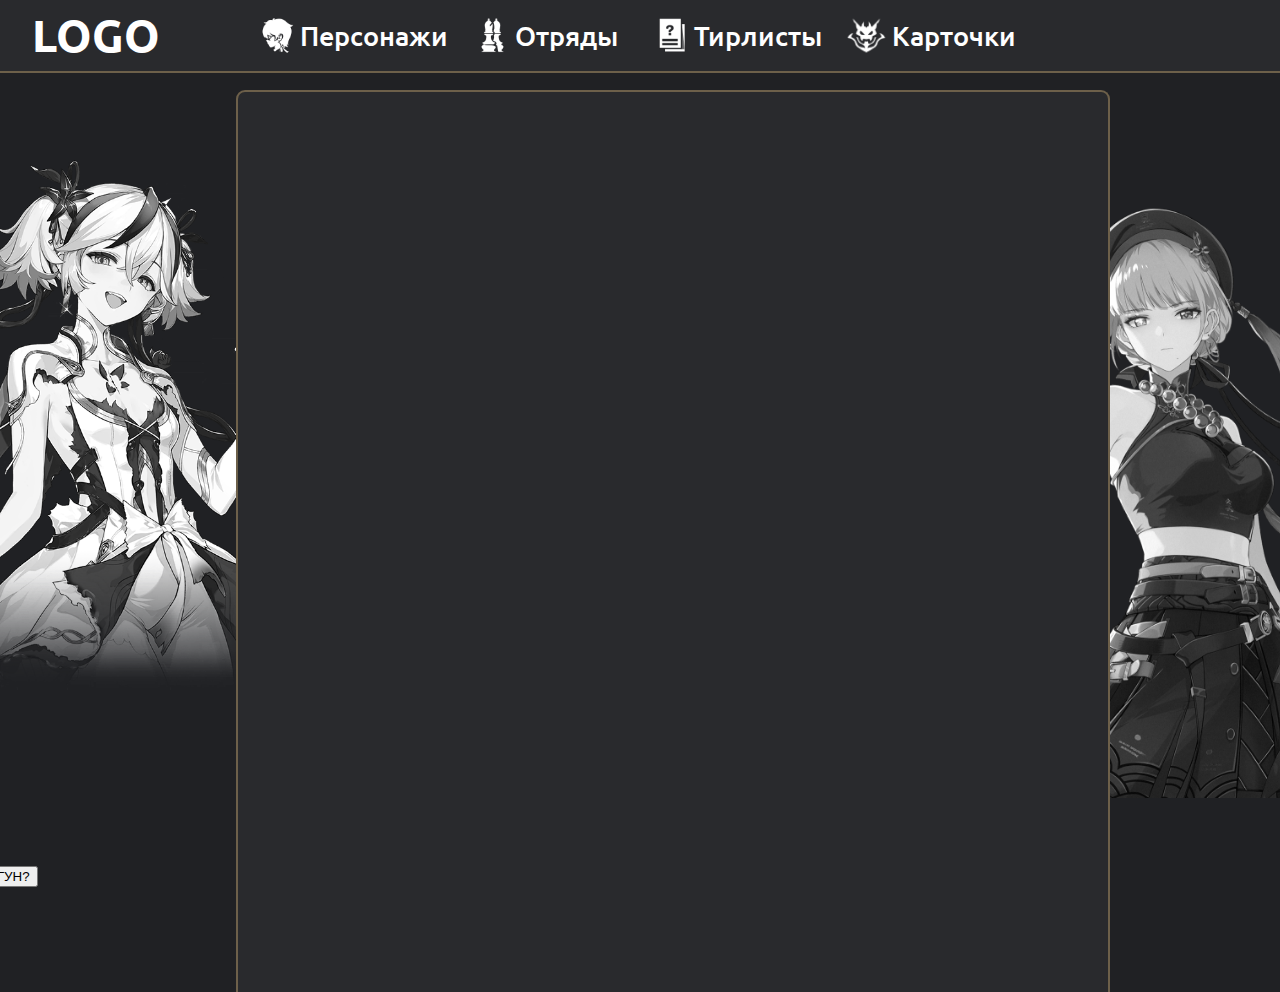
==== index.html @ fa591fb8 "Add files via upload" ====
<!DOCTYPE html>
<html lang="ru">
<head>
	<meta charset="UTF-8">
	<meta name="viewport" content="width=device-width, initial-scale=1.0">
	<link rel="stylesheet" href="css/styles.css">
	<title>GOIDA</title>
</head>
<body>
	<header>
		<div class="header">
			<div class="logo"><h1><a href="index.html">LOGO</a></h1></div>
			<div class="navbar">
			<a href="characters.html"><img style="width: 23%;" src="media/characters.png" alt="">Персонажи</a>
			<a href=""><img style="width: 23%;" src="media/team.png" alt="">Отряды</a>
			<a href=""><img style="width: 23%;" src="media/tier2.png" alt="">Тирлисты</a>
			<a href=""><img style="width: 27%;" src="media/card.png" alt="">Карточки</a>
			</div>
			<div class="links">
			<a target="_blank" href="https://t.me/todaykilya"><img src="https://cdn-icons-png.flaticon.com/128/2111/2111646.png" alt=""></a>
			<a target="_blank" href="https://www.youtube.com/@KazuALL"><img src="https://cdn-icons-png.flaticon.com/128/1384/1384060.png" alt=""></a>
			<a target="_blank" href="https://www.twitch.tv/kazu477"><img src="https://cdn-icons-png.flaticon.com/128/2111/2111668.png" alt=""></a>
			<a target="_blank" href="https://live.vkplay.ru/kazu.all"><img src="https://vkplay.ru/hotbox/showcase/gamelocale/gc_waitplay/7077e66a-56d3-4643-b8ed-37d3e1381aca.png" alt=""></a>
		</div>
		</div>
		
		
		
	</header>
	<main>
		<div class="bg">
			<img style="top: 23%;left: 60%;width: 50%;" src="media/sanhua.png" alt="">
			<img style="right: 74%;width: 35%;" src="media/cam.png" alt="">
			<button id="musicButton">ЧУГУН?</button>
			<audio id="audio" src="media/chuf.mp3" preload="auto"></audio>
		</div>
		<div class="main">
			
			<script>const button = document.getElementById('musicButton');
const audio = document.getElementById('audio');
let isPlaying = false;

button.addEventListener('click', () => {
    if (isPlaying) {
        audio.pause();
        button.textContent = "ЧУГУН?";
    } else {
        audio.play();
        button.textContent = "ДА";
    }
    isPlaying = !isPlaying;
});</script>
		</div>
	</main>
	<section></section>
</body>
</html>
---- css/styles.css ----
@import url('https://fonts.googleapis.com/css2?family=Playwrite+DE+Grund:wght@100..400&family=Ubuntu:ital,wght@0,300;0,400;0,500;0,700;1,300;1,400;1,500;1,700&display=swap');

body::-webkit-scrollbar {
    width: 0.8vw; 
    height: 100vh;
    background-color: #292a2d;
    border-left: 0.3vh solid #6d604a;

}

body::-webkit-scrollbar-thumb {
	width: ;
	height: 1vh;
    background-color: #202124; 
    border-radius: 1vh; 
    border: 0.3vh solid #6D604A;
}

.left-menu::-webkit-scrollbar {
    width: 0.4vw; 
    height: 100vh;
}

.left-menu::-webkit-scrollbar-thumb {
    background-color: #292a2d; 
    border-radius: 1vh; 
    border: 0.3vh solid #6D604A;
}

body {
	padding: 0;
	margin: 0;
	background-color: #202124;
	display: flex;
	flex-direction: column;
	align-items: center;
	overflow-x: hidden;
	font-family: 'ubuntu';
	}

header {
	width: 100vw;
	height: 8vh;
	color: white;
	display: flex;
	flex-direction: row;
	align-items: center;
	text-align: center;
	justify-content: space-between;
}

.header {
	background-color: #292a2d;
	width: 100%;
	height: 100%;
	display: flex;
	flex-direction: row;
	justify-content: space-between;
	border-bottom: 0.3vh solid #6d604a;
	align-items: center;
}

.logo {
	width: 15%;
}

.logo a {
	text-decoration: none;
	color:white;
}


.navbar {
	display: flex;
	justify-content: space-evenly;
	align-items: center;
	width: 60%;
	height: 100%;
}

.navbar > a{
	text-decoration: none;
	color: white;
	font-size: 3vh;
	font-weight: 500;
  	width: 25%;
  	height: 100%;
  	display: flex;
  	align-items: center;
  	justify-content: center;

}

.navbar > a:hover {
	margin-top: 0.2vh;
	border-bottom: 0.3vh solid #FBEC90;
	background-color: #6d604aba;
	height: 100%;
	width: 25%;
	transition: background-color 0.2s ease-in-out;
}




.links {
	width: 15%;
	height: 100%;
	display: flex;
	justify-content: space-evenly;
	align-items: center;

}

.links > a > img {
	height: 5vh;
}


h1 {
	margin: 0;
	font-size: 5vh;
}

main {
	width: 100vw;
	height: 100vh;
	display: flex;
	justify-content: center;


}

main2 {
	width: 100vw;
	height: 100vh;
	display: flex;
	justify-content: space-between;


}

.left-menu {
	width: 15%;
	height: 100%;
	background-color: #292a2d;
	margin-top: 2vh;
	border-top: 0.3vh solid #6d604a;
	border-left: 0.3vh solid #6d604a;
	border-radius: 1vh 0 0 0vh;
	display: flex;
	flex-direction: column;
	text-align: center;
	overflow-y: scroll;


}




.character {
	color: white;
	font-size: 2.5vh;
	border-bottom: 0.3vh solid #6d604a;
}

.character > h2 {
	margin: 1.5vh 0 1.5vh 0;
}

.sidebar-character {
	display: flex;
	flex-direction: column;
	align-items: center;
	margin-right: 1vh;
}

.sidebar-character > a {
	text-decoration: none;
	margin-top: 1vh;
	color: white;
	font-weight: 500;
	border: 0.3vh solid #6d604a;
	border-radius: 1vh;
	width: 87%;
	padding: 2vh 0 2vh 0;
	transition: border 0.2s ease-in-out;
	transition: transform 0.3s ease-in-out;
	font-size: 3vh;
}

.sidebar-character > a:hover {
	border: 0.3vh solid #FBEC90;
	transition: border 0.2s ease-in-out;
	transition: transform 0.3s ease-in-out;
	transform: scale(1.04)
}

.right-menu {
	width: 7%;
	height: 100%;
	background-color: #292a2d;
	margin-top: 2vh;
	border-top: 0.3vh solid #6d604a;
	border-right: 0.3vh solid #6d604a;
	border-radius: 0 1vh 0 0;
	flex-direction: column;
	text-align: center;

}

.guide {
	color: white;
	font-size: 2.5vh;
	border-bottom: 0.3vh solid #6d604a;

}

.guide > h2 {
	margin: 1.5vh 0 1.5vh 0;
}





.sidebar-guide {
	display: flex;
	flex-direction: column;
	align-items: center;

}

.sidebar-guide > p {
	margin: 1vh 0 0 0.2vh;
	color: white;
	width: 100%;
	height: 8vh;
	user-select: none;
    display: flex;
    align-items: center;
    justify-content: center;
}

.sidebar-guide > p > img {
	width: 4vw;	
}

.sidebar-guide > p:hover {
	border-right: 0.3vh solid #FBEC90;
	background-color: #6d604aba;
	transition: background-color 0.2s ease-in-out;
}


.bg > img{
	z-index: 0;
	position: absolute;
	filter: grayscale(100%);
}

.main {
	z-index: 1;
	margin-top: 2vh;
	width: 68%;
	height: 100%;
	background-color: #292a2d;
	border: 0.3vh solid #6D604A;
	border-bottom: none;
	border-radius: 1vh 1vh 0 0;
	display: flex;
	text-align: center;
	flex-direction: row;
	justify-content: center;
}

.wrapper {
	z-index: 1;
	margin-top: 2vh;
	width: 68%;
	height: 100%;
	background-color: #292a2d;
	border: 0.3vh solid #6D604A;
	border-bottom: none;
	border-radius: 1vh 1vh 0 0;
	display: flex;
	text-align: center;
	flex-direction: row;
	justify-content: center;
}

.wrap {
	margin-top: 5%;
	display: flex;
	flex-wrap: wrap;
	justify-content: space-evenly;
	width: 90%;
	height: 100%;
	gap: 3%;
	align-content: flex-start
}

.main > p {
	font-weight: 500;
	color: white;
	font-size: 10vh;
}

.main > p1 {
	color: white;
	font-size: 2vh;
	padding: 0 2vh 0 2vh;
}

img { 
	pointer-events: none; 
	user-select: none;
}

.resonator {
	width: 13%;
	height: 22%;
	border: 0.3vh solid #6D604A;
	border-radius: 1vh;
	display: flex;
	overflow: hidden;
	justify-content: center;



}

.resonator a > img {
	position: relative;
	width: 9vw;
	left: 5%;
}

button {
    cursor: pointer;
    position: relative;
    top: 88%;
    right: 300%;
}
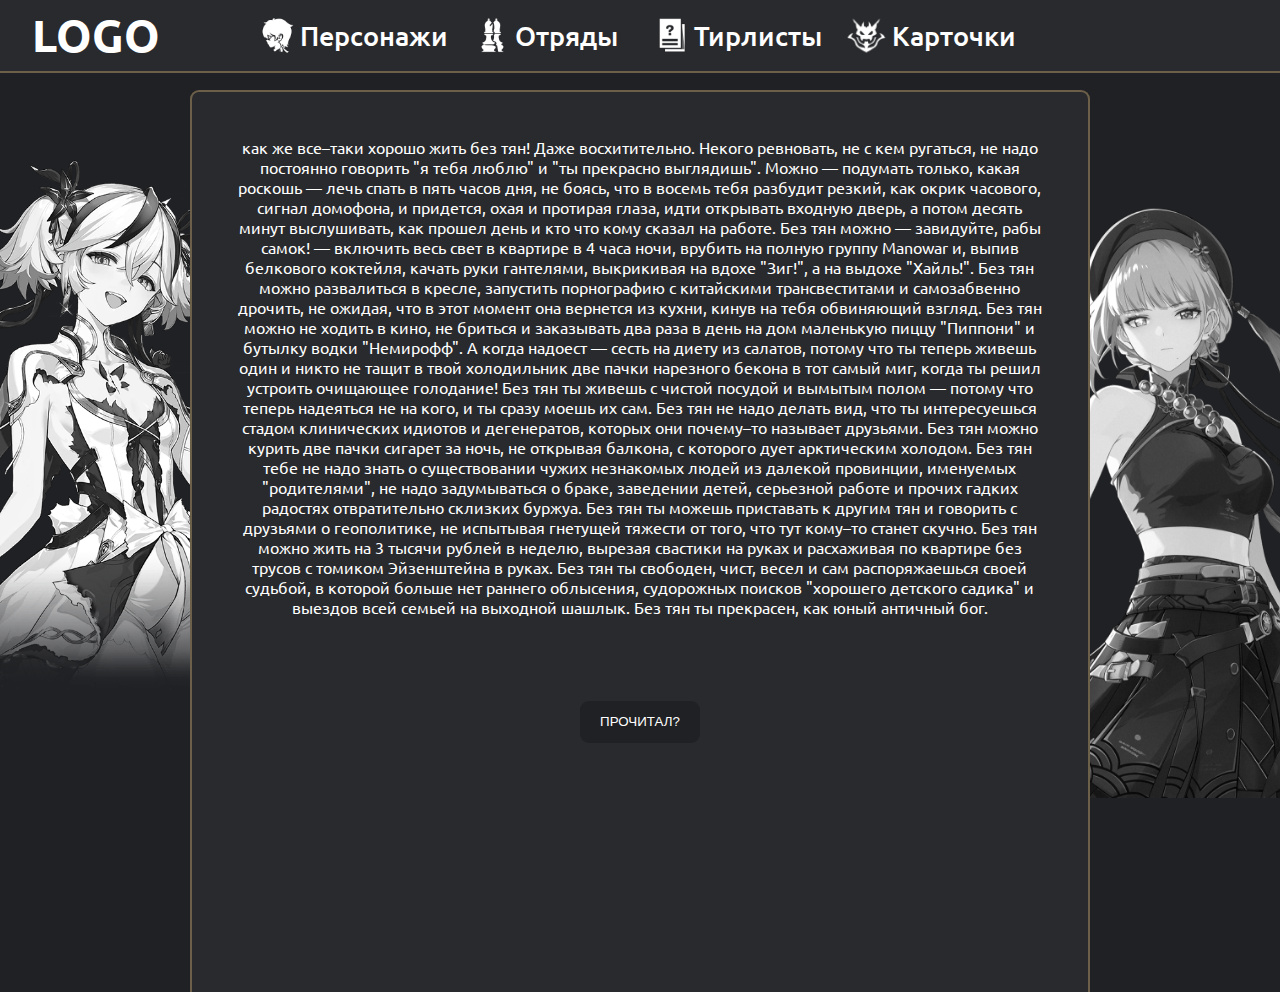
==== commit 07efa01b: "Add files via upload" ====
--- a/index.html
+++ b/index.html
@@ -11,10 +11,10 @@
 		<div class="header">
 			<div class="logo"><h1><a href="index.html">LOGO</a></h1></div>
 			<div class="navbar">
-			<a href="characters.html"><img style="width: 23%;" src="media/characters.png" alt="">Персонажи</a>
-			<a href=""><img style="width: 23%;" src="media/team.png" alt="">Отряды</a>
-			<a href=""><img style="width: 23%;" src="media/tier2.png" alt="">Тирлисты</a>
-			<a href=""><img style="width: 27%;" src="media/card.png" alt="">Карточки</a>
+			<a href="characters.html"><img style="width: 23%;" src="media/icon/characters.png" alt="">Персонажи</a>
+			<a href=""><img style="width: 23%;" src="media/icon/team.png" alt="">Отряды</a>
+			<a href=""><img style="width: 23%;" src="media/icon/tier2.png" alt="">Тирлисты</a>
+			<a href=""><img style="width: 27%;" src="media/icon/card.png" alt="">Карточки</a>
 			</div>
 			<div class="links">
 			<a target="_blank" href="https://t.me/todaykilya"><img src="https://cdn-icons-png.flaticon.com/128/2111/2111646.png" alt=""></a>
@@ -29,24 +29,37 @@
 	</header>
 	<main>
 		<div class="bg">
-			<img style="top: 23%;left: 60%;width: 50%;" src="media/sanhua.png" alt="">
-			<img style="right: 74%;width: 35%;" src="media/cam.png" alt="">
-			<button id="musicButton">ЧУГУН?</button>
-			<audio id="audio" src="media/chuf.mp3" preload="auto"></audio>
+			<img style="top: 23%;left: 60%;width: 50%;" src="media/bg/sanhua.png" alt="">
+			<img style="right: 74%;width: 35%;" src="media/bg/cam.png" alt="">
+			
 		</div>
-		<div class="main">
+		<div style="width: 70%;" class="main">
+			<p style="color: white; width: 90%; margin-top: 5%;">как же все–таки хорошо жить без тян! Даже восхитительно. Некого ревновать, не с кем ругаться, не надо постоянно говорить "я тебя люблю" и "ты прекрасно выглядишь". Можно — подумать только, какая роскошь — лечь спать в пять часов дня, не боясь, что в восемь тебя разбудит резкий, как окрик часового, сигнал домофона, и придется, охая и протирая глаза, идти открывать входную дверь, а потом десять минут выслушивать, как прошел день и кто что кому сказал на работе. Без тян можно — завидуйте, рабы самок! — включить весь свет в квартире в 4 часа ночи, врубить на полную группу Manowar и, выпив белкового коктейля, качать руки гантелями, выкрикивая на вдохе "Зиг!", а на выдохе "Хайль!". Без тян можно развалиться в кресле, запустить порнографию с китайскими трансвеститами и самозабвенно дрочить, не ожидая, что в этот момент она вернется из кухни, кинув на тебя обвиняющий взгляд. Без тян можно не ходить в кино, не бриться и заказывать два раза в день на дом маленькую пиццу "Пиппони" и бутылку водки "Немирофф". А когда надоест — сесть на диету из салатов, потому что ты теперь живешь один и никто не тащит в твой холодильник две пачки нарезного бекона в тот самый миг, когда ты решил устроить очищающее голодание!
+Без тян ты живешь с чистой посудой и вымытым полом — потому что теперь надеяться не на кого, и ты сразу моешь их сам. Без тян не надо делать вид, что ты интересуешься стадом клинических идиотов и дегенератов, которых они почему–то называет друзьями. Без тян можно курить две пачки сигарет за ночь, не открывая балкона, с которого дует арктическим холодом. Без тян тебе не надо знать о существовании чужих незнакомых людей из далекой провинции, именуемых "родителями", не надо задумываться о браке, заведении детей, серьезной работе и прочих гадких радостях отвратительно склизких буржуа. Без тян ты можешь приставать к другим тян и говорить с друзьями о геополитике, не испытывая гнетущей тяжести от того, что тут кому–то станет скучно. Без тян можно жить на 3 тысячи рублей в неделю, вырезая свастики на руках и расхаживая по квартире без трусов с томиком Эйзенштейна в руках. Без тян ты свободен, чист, весел и сам распоряжаешься своей судьбой, в которой больше нет раннего облысения, судорожных поисков "хорошего детского садика" и выездов всей семьей на выходной шашлык. Без тян ты прекрасен, как юный античный бог.<button id="musicButton" style="    cursor: pointer;
+    position: relative;
+    border: none;
+ 	width: 15%;
+ 	height: 5%;
+ 	top: 10%;
+ 	background-color: #202124;
+ 	border-radius: 1vh;
+ 	color: white;
+ 	font-family: "ubuntu";">ПРОЧИТАЛ?</button></p>
 			
+			<audio id="audio" src="media/chuf.mp3" preload="auto" volume="0.2"></audio>
 			<script>const button = document.getElementById('musicButton');
 const audio = document.getElementById('audio');
 let isPlaying = false;
 
+audio.volume = 0.5;
+
 button.addEventListener('click', () => {
     if (isPlaying) {
         audio.pause();
-        button.textContent = "ЧУГУН?";
+        button.textContent = "ПРОЧИТАЛ?";
     } else {
         audio.play();
-        button.textContent = "ДА";
+        button.textContent = "НЕТ";
     }
     isPlaying = !isPlaying;
 });</script>
--- a/css/styles.css
+++ b/css/styles.css
@@ -36,6 +36,7 @@
 	align-items: center;
 	overflow-x: hidden;
 	font-family: 'ubuntu';
+
 	}
 
 header {
@@ -133,7 +134,7 @@
 
 main2 {
 	width: 100vw;
-	height: 100vh;
+	height: 89.8vh;
 	display: flex;
 	justify-content: space-between;
 
@@ -141,7 +142,7 @@
 }
 
 .left-menu {
-	width: 15%;
+	width: 7%;
 	height: 100%;
 	background-color: #292a2d;
 	margin-top: 2vh;
@@ -150,52 +151,45 @@
 	border-radius: 1vh 0 0 0vh;
 	display: flex;
 	flex-direction: column;
-	text-align: center;
+	align-items: center;
 	overflow-y: scroll;
-
-
-}
-
-
-
-
-.character {
-	color: white;
-	font-size: 2.5vh;
-	border-bottom: 0.3vh solid #6d604a;
-}
-
-.character > h2 {
-	margin: 1.5vh 0 1.5vh 0;
-}
-
-.sidebar-character {
-	display: flex;
-	flex-direction: column;
-	align-items: center;
-	margin-right: 1vh;
-}
-
-.sidebar-character > a {
-	text-decoration: none;
-	margin-top: 1vh;
-	color: white;
-	font-weight: 500;
-	border: 0.3vh solid #6d604a;
-	border-radius: 1vh;
-	width: 87%;
-	padding: 2vh 0 2vh 0;
-	transition: border 0.2s ease-in-out;
-	transition: transform 0.3s ease-in-out;
-	font-size: 3vh;
-}
-
-.sidebar-character > a:hover {
-	border: 0.3vh solid #FBEC90;
-	transition: border 0.2s ease-in-out;
-	transition: transform 0.3s ease-in-out;
-	transform: scale(1.04)
-}
+	
+
+
+}
+
+
+.left-menu img{
+	width: 100%;
+}
+
+.fiol {
+	background: url(/media/ring/ringnorfiol.png);
+	background-size: 100%;
+	width: 6vw;
+	height: 12vh;
+	position: relative;
+}
+
+.gold {
+	background: url(media/ring/ringnorgold.png);
+
+	background-size: 100%;
+	width: 6vw;
+	height: 12vh;
+	position: relative;
+}
+
+.gold:hover {
+	background: url(/media/ring/ringholdgold.png);
+	background-size: 100%;
+}
+
+.fiol:hover {
+	background: url(/media/ring/ringholdfiol.png);
+	background-size: 100%;
+}
+
 
 .right-menu {
 	width: 7%;
@@ -233,7 +227,7 @@
 }
 
 .sidebar-guide > p {
-	margin: 1vh 0 0 0.2vh;
+	margin: 0;
 	color: white;
 	width: 100%;
 	height: 8vh;
@@ -263,7 +257,7 @@
 .main {
 	z-index: 1;
 	margin-top: 2vh;
-	width: 68%;
+	width: 80%;
 	height: 100%;
 	background-color: #292a2d;
 	border: 0.3vh solid #6D604A;
@@ -278,7 +272,7 @@
 .wrapper {
 	z-index: 1;
 	margin-top: 2vh;
-	width: 68%;
+	width: 70%;
 	height: 100%;
 	background-color: #292a2d;
 	border: 0.3vh solid #6D604A;
@@ -299,12 +293,6 @@
 	height: 100%;
 	gap: 3%;
 	align-content: flex-start
-}
-
-.main > p {
-	font-weight: 500;
-	color: white;
-	font-size: 10vh;
 }
 
 .main > p1 {
@@ -333,14 +321,20 @@
 
 .resonator a > img {
 	position: relative;
-	width: 9vw;
-	left: 5%;
+	width: 100%;
 }
 
 button {
-    cursor: pointer;
-    position: relative;
-    top: 88%;
-    right: 300%;
-}
-
+
+}
+
+#playButton {
+	cursor: pointer;
+	background-color: #292a2d;
+	border: none;
+	width: 100%;
+	height: 100%;
+
+ 	 background-image: url('/media/card/cameliya.png');
+  	background-size: cover;
+}
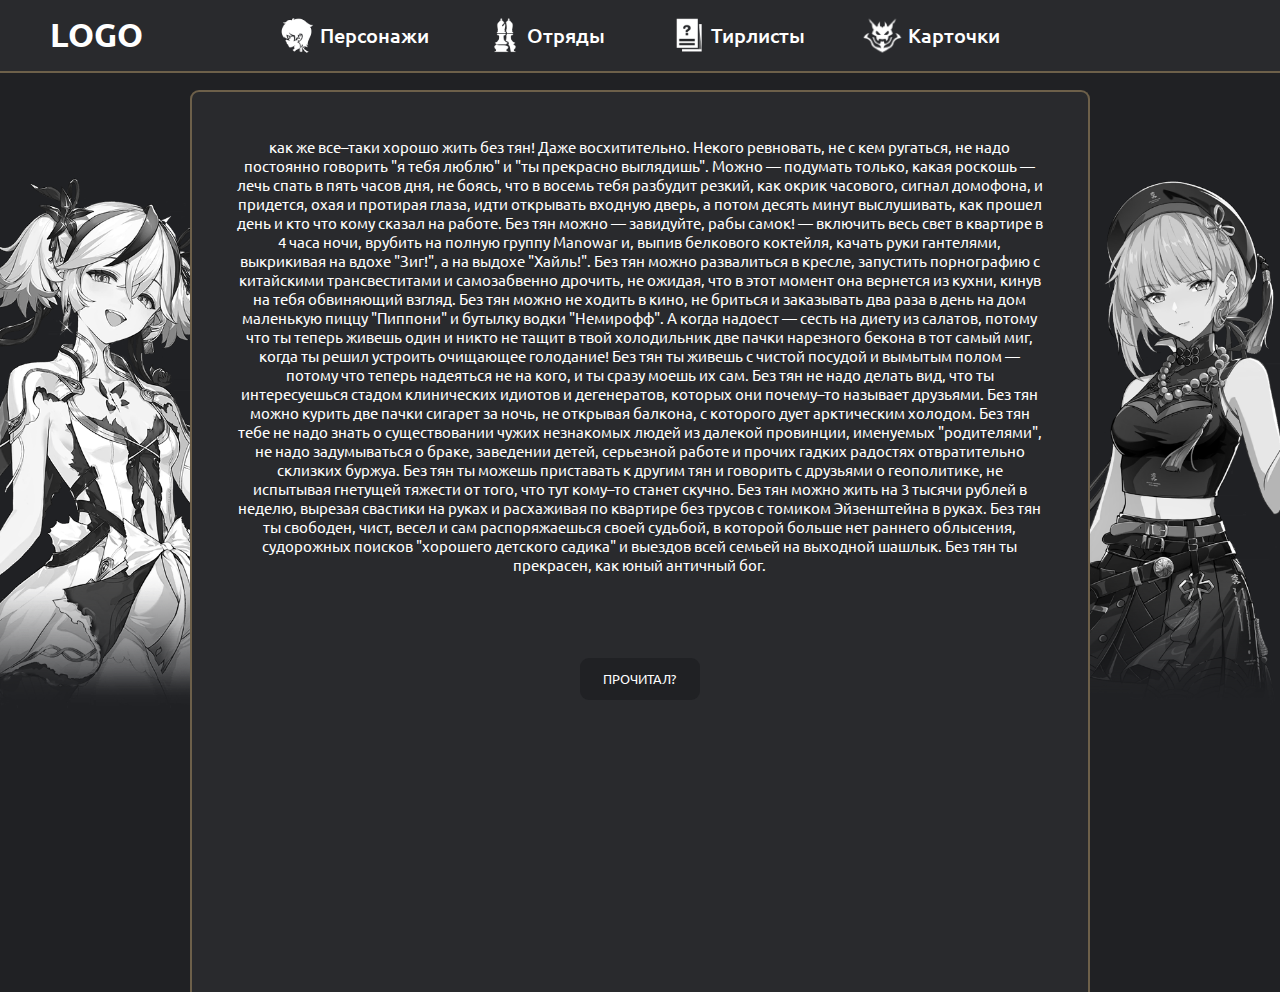
==== commit 37d32ead: "Add files via upload" ====
--- a/index.html
+++ b/index.html
@@ -6,15 +6,15 @@
 	<link rel="stylesheet" href="css/styles.css">
 	<title>GOIDA</title>
 </head>
-<body>
+<body style="overflow: hidden;">
 	<header>
 		<div class="header">
 			<div class="logo"><h1><a href="index.html">LOGO</a></h1></div>
 			<div class="navbar">
 			<a href="characters.html"><img style="width: 23%;" src="media/icon/characters.png" alt="">Персонажи</a>
-			<a href=""><img style="width: 23%;" src="media/icon/team.png" alt="">Отряды</a>
-			<a href=""><img style="width: 23%;" src="media/icon/tier2.png" alt="">Тирлисты</a>
-			<a href=""><img style="width: 27%;" src="media/icon/card.png" alt="">Карточки</a>
+			<a href="team.html"><img style="width: 23%;" src="media/icon/team.png" alt="">Отряды</a>
+			<a href="tierlist.html"><img style="width: 23%;" src="media/icon/tier2.png" alt="">Тирлисты</a>
+			<a href="card.html"><img style="width: 27%;" src="media/icon/card.png" alt="">Карточки</a>
 			</div>
 			<div class="links">
 			<a target="_blank" href="https://t.me/todaykilya"><img src="https://cdn-icons-png.flaticon.com/128/2111/2111646.png" alt=""></a>
@@ -29,12 +29,13 @@
 	</header>
 	<main>
 		<div class="bg">
-			<img style="top: 23%;left: 60%;width: 50%;" src="media/bg/sanhua.png" alt="">
-			<img style="right: 74%;width: 35%;" src="media/bg/cam.png" alt="">
+			<img style="top: 10%; left: 75%;width: 35%;" src="media/bg/sanhua.png" alt="">
+			<img style="top: 10%; right: 74%;width: 35%;" src="media/bg/cam.png" alt="">
 			
 		</div>
 		<div style="width: 70%;" class="main">
-			<p style="color: white; width: 90%; margin-top: 5%;">как же все–таки хорошо жить без тян! Даже восхитительно. Некого ревновать, не с кем ругаться, не надо постоянно говорить "я тебя люблю" и "ты прекрасно выглядишь". Можно — подумать только, какая роскошь — лечь спать в пять часов дня, не боясь, что в восемь тебя разбудит резкий, как окрик часового, сигнал домофона, и придется, охая и протирая глаза, идти открывать входную дверь, а потом десять минут выслушивать, как прошел день и кто что кому сказал на работе. Без тян можно — завидуйте, рабы самок! — включить весь свет в квартире в 4 часа ночи, врубить на полную группу Manowar и, выпив белкового коктейля, качать руки гантелями, выкрикивая на вдохе "Зиг!", а на выдохе "Хайль!". Без тян можно развалиться в кресле, запустить порнографию с китайскими трансвеститами и самозабвенно дрочить, не ожидая, что в этот момент она вернется из кухни, кинув на тебя обвиняющий взгляд. Без тян можно не ходить в кино, не бриться и заказывать два раза в день на дом маленькую пиццу "Пиппони" и бутылку водки "Немирофф". А когда надоест — сесть на диету из салатов, потому что ты теперь живешь один и никто не тащит в твой холодильник две пачки нарезного бекона в тот самый миг, когда ты решил устроить очищающее голодание!
+			<p style="color: white; width: 90%; margin-top: 5%; display: flex;
+			flex-direction: column; align-items: center; font-size: 1.2vw;">как же все–таки хорошо жить без тян! Даже восхитительно. Некого ревновать, не с кем ругаться, не надо постоянно говорить "я тебя люблю" и "ты прекрасно выглядишь". Можно — подумать только, какая роскошь — лечь спать в пять часов дня, не боясь, что в восемь тебя разбудит резкий, как окрик часового, сигнал домофона, и придется, охая и протирая глаза, идти открывать входную дверь, а потом десять минут выслушивать, как прошел день и кто что кому сказал на работе. Без тян можно — завидуйте, рабы самок! — включить весь свет в квартире в 4 часа ночи, врубить на полную группу Manowar и, выпив белкового коктейля, качать руки гантелями, выкрикивая на вдохе "Зиг!", а на выдохе "Хайль!". Без тян можно развалиться в кресле, запустить порнографию с китайскими трансвеститами и самозабвенно дрочить, не ожидая, что в этот момент она вернется из кухни, кинув на тебя обвиняющий взгляд. Без тян можно не ходить в кино, не бриться и заказывать два раза в день на дом маленькую пиццу "Пиппони" и бутылку водки "Немирофф". А когда надоест — сесть на диету из салатов, потому что ты теперь живешь один и никто не тащит в твой холодильник две пачки нарезного бекона в тот самый миг, когда ты решил устроить очищающее голодание!
 Без тян ты живешь с чистой посудой и вымытым полом — потому что теперь надеяться не на кого, и ты сразу моешь их сам. Без тян не надо делать вид, что ты интересуешься стадом клинических идиотов и дегенератов, которых они почему–то называет друзьями. Без тян можно курить две пачки сигарет за ночь, не открывая балкона, с которого дует арктическим холодом. Без тян тебе не надо знать о существовании чужих незнакомых людей из далекой провинции, именуемых "родителями", не надо задумываться о браке, заведении детей, серьезной работе и прочих гадких радостях отвратительно склизких буржуа. Без тян ты можешь приставать к другим тян и говорить с друзьями о геополитике, не испытывая гнетущей тяжести от того, что тут кому–то станет скучно. Без тян можно жить на 3 тысячи рублей в неделю, вырезая свастики на руках и расхаживая по квартире без трусов с томиком Эйзенштейна в руках. Без тян ты свободен, чист, весел и сам распоряжаешься своей судьбой, в которой больше нет раннего облысения, судорожных поисков "хорошего детского садика" и выездов всей семьей на выходной шашлык. Без тян ты прекрасен, как юный античный бог.<button id="musicButton" style="    cursor: pointer;
     position: relative;
     border: none;
@@ -44,7 +45,7 @@
  	background-color: #202124;
  	border-radius: 1vh;
  	color: white;
- 	font-family: "ubuntu";">ПРОЧИТАЛ?</button></p>
+ 	font-family: 'ubuntu';">ПРОЧИТАЛ?</button></p>
 			
 			<audio id="audio" src="media/chuf.mp3" preload="auto" volume="0.2"></audio>
 			<script>const button = document.getElementById('musicButton');
--- a/css/styles.css
+++ b/css/styles.css
@@ -1,16 +1,15 @@
 @import url('https://fonts.googleapis.com/css2?family=Playwrite+DE+Grund:wght@100..400&family=Ubuntu:ital,wght@0,300;0,400;0,500;0,700;1,300;1,400;1,500;1,700&display=swap');
 
 body::-webkit-scrollbar {
-    width: 0.8vw; 
-    height: 100vh;
+
     background-color: #292a2d;
     border-left: 0.3vh solid #6d604a;
 
 }
 
 body::-webkit-scrollbar-thumb {
-	width: ;
-	height: 1vh;
+
+
     background-color: #202124; 
     border-radius: 1vh; 
     border: 0.3vh solid #6D604A;
@@ -63,11 +62,23 @@
 
 .logo {
 	width: 15%;
-}
+	height: 100%;
+	h1 {
+		display: flex;
+		width: 100%;
+		height: 100%;
+		justify-content: center;
+		align-items: center;
+
+	}
+}
+
+
 
 .logo a {
 	text-decoration: none;
-	color:white;
+	color: white;
+	font-size: 2.6vw;
 }
 
 
@@ -82,7 +93,7 @@
 .navbar > a{
 	text-decoration: none;
 	color: white;
-	font-size: 3vh;
+	font-size: 1.6vw;
 	font-weight: 500;
   	width: 25%;
   	height: 100%;
@@ -114,7 +125,7 @@
 }
 
 .links > a > img {
-	height: 5vh;
+	width: 5vh;
 }
 
 
@@ -158,36 +169,45 @@
 
 }
 
-
-.left-menu img{
-	width: 100%;
-}
-
 .fiol {
-	background: url(/media/ring/ringnorfiol.png);
-	background-size: 100%;
-	width: 6vw;
-	height: 12vh;
-	position: relative;
+	width: 5.5vw;
+	background-image: url(/media/ring/ringnorfiol.png);
+	background-size: contain;
+	background-repeat: no-repeat;
+    text-align: center;
+    overflow: hidden;
+	img {
+		width: 5.5vw;
+
+	}
+}
+
+.fiol:hover{
+	background-image: url(/media/ring/ringholdfiol.png);
+	background-size: contain;
+	background-repeat: no-repeat;
 }
 
 .gold {
-	background: url(media/ring/ringnorgold.png);
-
-	background-size: 100%;
-	width: 6vw;
-	height: 12vh;
-	position: relative;
-}
-
-.gold:hover {
-	background: url(/media/ring/ringholdgold.png);
-	background-size: 100%;
-}
-
-.fiol:hover {
-	background: url(/media/ring/ringholdfiol.png);
-	background-size: 100%;
+	
+	width: 5.5vw;
+	background-image: url(/media/ring/ringnorgold.png);
+	background-size: contain;
+	background-repeat: no-repeat;
+	    text-align: center;
+    overflow: hidden;
+	img {
+		width: 5.5vw;
+
+	}
+
+}
+
+
+.gold:hover{
+	background-image: url(/media/ring/ringholdgold.png);
+	background-size: contain;
+	background-repeat: no-repeat;
 }
 
 
@@ -206,13 +226,14 @@
 
 .guide {
 	color: white;
-	font-size: 2.5vh;
+	
 	border-bottom: 0.3vh solid #6d604a;
 
 }
 
 .guide > h2 {
 	margin: 1.5vh 0 1.5vh 0;
+	font-size: 2vw;
 }
 
 
@@ -230,7 +251,7 @@
 	margin: 0;
 	color: white;
 	width: 100%;
-	height: 8vh;
+	height: 10vh;
 	user-select: none;
     display: flex;
     align-items: center;
@@ -238,10 +259,11 @@
 }
 
 .sidebar-guide > p > img {
-	width: 4vw;	
+	width: 4.5vw;	
 }
 
 .sidebar-guide > p:hover {
+	margin-left: 0.1vw;
 	border-right: 0.3vh solid #FBEC90;
 	background-color: #6d604aba;
 	transition: background-color 0.2s ease-in-out;
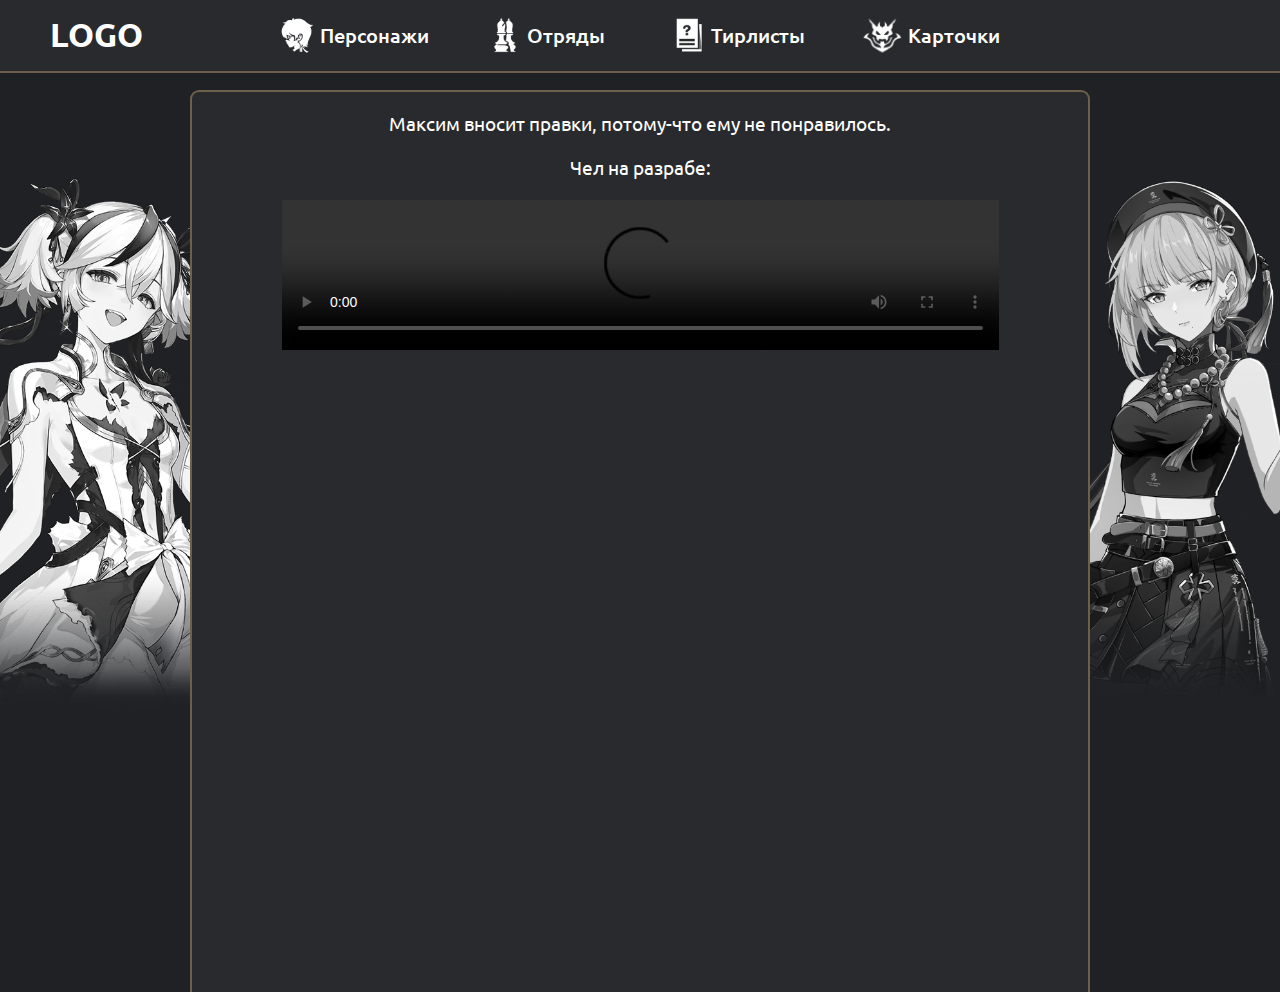
==== commit d5c1c306: "Update index.html" ====
--- a/index.html
+++ b/index.html
@@ -34,38 +34,13 @@
 			
 		</div>
 		<div style="width: 70%;" class="main">
-			<p style="color: white; width: 90%; margin-top: 5%; display: flex;
-			flex-direction: column; align-items: center; font-size: 1.2vw;">как же все–таки хорошо жить без тян! Даже восхитительно. Некого ревновать, не с кем ругаться, не надо постоянно говорить "я тебя люблю" и "ты прекрасно выглядишь". Можно — подумать только, какая роскошь — лечь спать в пять часов дня, не боясь, что в восемь тебя разбудит резкий, как окрик часового, сигнал домофона, и придется, охая и протирая глаза, идти открывать входную дверь, а потом десять минут выслушивать, как прошел день и кто что кому сказал на работе. Без тян можно — завидуйте, рабы самок! — включить весь свет в квартире в 4 часа ночи, врубить на полную группу Manowar и, выпив белкового коктейля, качать руки гантелями, выкрикивая на вдохе "Зиг!", а на выдохе "Хайль!". Без тян можно развалиться в кресле, запустить порнографию с китайскими трансвеститами и самозабвенно дрочить, не ожидая, что в этот момент она вернется из кухни, кинув на тебя обвиняющий взгляд. Без тян можно не ходить в кино, не бриться и заказывать два раза в день на дом маленькую пиццу "Пиппони" и бутылку водки "Немирофф". А когда надоест — сесть на диету из салатов, потому что ты теперь живешь один и никто не тащит в твой холодильник две пачки нарезного бекона в тот самый миг, когда ты решил устроить очищающее голодание!
-Без тян ты живешь с чистой посудой и вымытым полом — потому что теперь надеяться не на кого, и ты сразу моешь их сам. Без тян не надо делать вид, что ты интересуешься стадом клинических идиотов и дегенератов, которых они почему–то называет друзьями. Без тян можно курить две пачки сигарет за ночь, не открывая балкона, с которого дует арктическим холодом. Без тян тебе не надо знать о существовании чужих незнакомых людей из далекой провинции, именуемых "родителями", не надо задумываться о браке, заведении детей, серьезной работе и прочих гадких радостях отвратительно склизких буржуа. Без тян ты можешь приставать к другим тян и говорить с друзьями о геополитике, не испытывая гнетущей тяжести от того, что тут кому–то станет скучно. Без тян можно жить на 3 тысячи рублей в неделю, вырезая свастики на руках и расхаживая по квартире без трусов с томиком Эйзенштейна в руках. Без тян ты свободен, чист, весел и сам распоряжаешься своей судьбой, в которой больше нет раннего облысения, судорожных поисков "хорошего детского садика" и выездов всей семьей на выходной шашлык. Без тян ты прекрасен, как юный античный бог.<button id="musicButton" style="    cursor: pointer;
-    position: relative;
-    border: none;
- 	width: 15%;
- 	height: 5%;
- 	top: 10%;
- 	background-color: #202124;
- 	border-radius: 1vh;
- 	color: white;
- 	font-family: 'ubuntu';">ПРОЧИТАЛ?</button></p>
-			
-			<audio id="audio" src="media/chuf.mp3" preload="auto" volume="0.2"></audio>
-			<script>const button = document.getElementById('musicButton');
-const audio = document.getElementById('audio');
-let isPlaying = false;
-
-audio.volume = 0.5;
-
-button.addEventListener('click', () => {
-    if (isPlaying) {
-        audio.pause();
-        button.textContent = "ПРОЧИТАЛ?";
-    } else {
-        audio.play();
-        button.textContent = "НЕТ";
-    }
-    isPlaying = !isPlaying;
-});</script>
+			<div class="pasta" style="width: 100%; color: white; font-size: 1.5vw;">
+				<p>Максим вносит правки, потому-что ему не понравилось.</p>
+				<p>Чел на разрабе:</p>
+				<video preload controls autoplay loop  src="media/per.mp4" style="width: 80%;"></video>
+			</div>			
 		</div>
 	</main>
 	<section></section>
 </body>
-</html>+</html>
--- a/css/styles.css
+++ b/css/styles.css
@@ -15,16 +15,9 @@
     border: 0.3vh solid #6D604A;
 }
 
-.left-menu::-webkit-scrollbar {
-    width: 0.4vw; 
-    height: 100vh;
-}
-
-.left-menu::-webkit-scrollbar-thumb {
-    background-color: #292a2d; 
-    border-radius: 1vh; 
-    border: 0.3vh solid #6D604A;
-}
+.wrapper::-webkit-scrollbar {
+       display: none;
+   }
 
 body {
 	padding: 0;
@@ -56,7 +49,7 @@
 	display: flex;
 	flex-direction: row;
 	justify-content: space-between;
-	border-bottom: 0.3vh solid #6d604a;
+	border-bottom: 0.18vw solid #6d604a;
 	align-items: center;
 }
 
@@ -73,7 +66,7 @@
 	}
 }
 
-
+.icon img{max-width: 100%;}
 
 .logo a {
 	text-decoration: none;
@@ -112,9 +105,6 @@
 	transition: background-color 0.2s ease-in-out;
 }
 
-
-
-
 .links {
 	width: 15%;
 	height: 100%;
@@ -124,15 +114,12 @@
 
 }
 
-.links > a > img {
-	width: 5vh;
-}
-
-
-h1 {
-	margin: 0;
-	font-size: 5vh;
-}
+.links > a > img {max-width: 3vw;}
+
+
+h1 {margin: 0; font-size: 5vh;}
+
+/*main*/
 
 main {
 	width: 100vw;
@@ -145,7 +132,7 @@
 
 main2 {
 	width: 100vw;
-	height: 89.8vh;
+	height: 100vh;
 	display: flex;
 	justify-content: space-between;
 
@@ -164,10 +151,118 @@
 	flex-direction: column;
 	align-items: center;
 	overflow-y: scroll;
-	
-
-
-}
+}
+
+/*characters*/
+
+.gcard {
+	width: 8.7vw;
+	border: 0.2vw solid #555558;
+	border-radius: 0.5vw;
+	overflow: hidden;
+	transition: all 0.2s ease-in-out;
+}
+
+.gcard:hover {
+	border: 0.2vw solid #fefeff;
+	transform: scale(1.03);
+	transition: all 0.2s ease-in-out;
+}
+
+.c-icon {
+	width: 100%;
+	height: 82%;
+	position: relative;
+	overflow: hidden;
+}
+
+.c-img {
+	width: 100%;
+	object-fit: contain;
+}
+
+.g-line {
+	width: 100%;
+	height: 100%;
+	background-image: url(/media/frame/gold.png);
+	background-repeat: no-repeat;
+	background-size: 100%;
+	background-position: bottom;
+	position: absolute;
+}
+
+.f-line {
+	width: 100%;
+	height: 101%;
+	background-image: url(/media/frame/fiol.png);
+	background-repeat: no-repeat;
+	background-size: 101%;
+	background-position: bottom;
+	position: absolute;
+}
+
+.frame-element {
+	margin: 0.15vw;
+	width: 4.5vw;
+	height: 4.5vh;
+	background-image: url(/media/element/frame2.png);
+	background-position: 0 0;
+	background-repeat: no-repeat;
+	background-size: 50%;
+	position: absolute;
+}
+
+.element {
+	width: 2.2vw;
+	position: absolute;
+	top: 0.03vw;
+	right: 2.27vw;
+}
+
+.name {
+	width: 100%;
+	height: 18%;
+	background-color: #1f1e20;
+	p{
+		color: white;
+		font-size: 1.5vw;
+		font-weight: 400;
+		margin: 0;
+
+	}
+}
+
+/*color element*/
+
+.spectro {
+	filter: brightness(0) saturate(100%) invert(86%) sepia(47%) saturate(459%) hue-rotate(356deg) brightness(104%) contrast(101%);
+}
+
+.glacio {
+	filter: brightness(0) saturate(100%) invert(54%) sepia(100%) saturate(1355%) hue-rotate(178deg) brightness(88%) contrast(85%);
+}
+
+.fusion {
+	filter: brightness(0) saturate(100%) invert(61%) sepia(87%) saturate(2206%) hue-rotate(327deg) brightness(97%) contrast(92%);
+}
+
+.electro {
+	filter: brightness(0) saturate(100%) invert(49%) sepia(30%) saturate(4051%) hue-rotate(236deg) brightness(99%) contrast(92%);
+}
+
+.aero {
+	filter: brightness(0) saturate(100%) invert(78%) sepia(49%) saturate(529%) hue-rotate(93deg) brightness(98%) contrast(89%);
+}
+
+.havoc {
+	filter: brightness(0) saturate(100%) invert(42%) sepia(100%) saturate(2807%) hue-rotate(300deg) brightness(98%) contrast(83%);
+}
+
+
+
+/*tierlist*/
+
+
 
 .fiol {
 	width: 5.5vw;
@@ -276,6 +371,8 @@
 	filter: grayscale(100%);
 }
 
+
+
 .main {
 	z-index: 1;
 	margin-top: 2vh;
@@ -291,7 +388,7 @@
 	justify-content: center;
 }
 
-.wrapper {
+.main-wrap {
 	z-index: 1;
 	margin-top: 2vh;
 	width: 70%;
@@ -301,21 +398,28 @@
 	border-bottom: none;
 	border-radius: 1vh 1vh 0 0;
 	display: flex;
+	justify-content: center;
+
+}
+
+.wrapper {
+	margin-top: 2vh;
+	width: 98%;
+	display: flex;
+	flex-wrap: wrap;
+	gap: 2vh 1vw;
+	align-content: start;
 	text-align: center;
-	flex-direction: row;
-	justify-content: center;
-}
-
-.wrap {
-	margin-top: 5%;
-	display: flex;
-	flex-wrap: wrap;
-	justify-content: space-evenly;
-	width: 90%;
-	height: 100%;
-	gap: 3%;
-	align-content: flex-start
-}
+	justify-content: center;
+}
+
+.wrapper a{
+	text-decoration: none;
+}
+
+
+
+
 
 .main > p1 {
 	color: white;
@@ -336,9 +440,6 @@
 	display: flex;
 	overflow: hidden;
 	justify-content: center;
-
-
-
 }
 
 .resonator a > img {
@@ -346,6 +447,249 @@
 	width: 100%;
 }
 
+
+
+
+
+
+.main-tir {
+	display: flex;
+	justify-content: center;
+	align-items: center;
+	width: 100vw;
+	height: 91vh;
+	margin-top: 2vh;
+}
+
+.select-tir{
+	width: 15%;
+	height: 100%;
+	display: flex;
+	flex-direction: column;
+	align-items: center;
+	a {
+		color: white;
+		margin-top: 2vh;
+		text-decoration: none;
+		background-color: #292a2d;
+		width: 12vw;
+		padding: 2.5vh 0 2.5vh 0;
+		text-align: center;
+		margin-top: 1vh;
+		font-size: 1vw;
+		border: 0.3vh solid #6D604A;
+		border-radius: 1vw;
+	}
+}
+
+.select-tir a:hover {
+	border: 0.3vh solid #FBEC90;
+	background-color: #6d604aba;
+	transition: background-color 0.2s ease-in-out;
+}
+
+.tir-info {
+	justify-content: center;
+	align-items: center;
+	display: flex;
+	border-radius: 1vh; 
+	border: 0.3vh solid #6D604A;
+	width: 70%;
+	height: 100%;
+	background-color: #292a2d;
+}
+
+.legend {
+	width: 15%;
+	height: 100%;
+	display: flex;
+	flex-direction: column;
+	align-items: center;
+	text-align: center;
+	p1 {
+		color: white;
+		font-size: 1.5vw;
+	}
+}
+
+.legend p {
+	color: white;
+	font-size: 1.5vw;
+	
+}
+
+.tierlist{
+	display: flex;
+	flex-direction: column;
+	width: 100%;
+
+}
+
+
+
+.wrap-tir {
+	margin-top: 0.5vh;
+	justify-content: space-evenly;
+	height: 49.3vh;
+	display: flex;
+	flex-wrap: wrap;
+	border-bottom: 0.3vh solid #6D604A;
+
+}
+
+/*change-info*/
+
+.change-info {
+	display: flex;
+	justify-content: center;
+	align-items: center;
+	flex-direction: column;
+	margin-top: 1vw;
+	width: 95%;
+	font-size: 1.5vw;
+	padding: 2vw;
+	background-color: #202124;
+	color: white;
+}
+
+.ch-div {
+	margin-top: 0.5vw;
+	width: 100%;
+	background-color: #292a2d;
+}
+
+/*shiza*/
+
+.shiza {
+	width: 100%;
+}
+
+.gr-name {
+	font-size: 1.5vw;
+	width: 10vw;
+}
+
+.vr-name {
+	width: 4%;
+	font-size: 1.5vw;
+	transform: rotate(180deg);
+	writing-mode: vertical-rl;
+}
+
+table {
+    width: 100%;
+    border-collapse: separate;
+    margin-top: 1vw;
+    color: white;
+}
+
+th, td {
+    border: 0.1vw solid #6d604a;
+    padding: 0.5vw;
+    text-align: center;
+}
+
+th {
+    background-color: #202124;
+}
+
+.container {
+	justify-content: center;
+    display: grid;
+    grid-template-columns: repeat(auto-fill, 5vw);
+    gap: 0.5vw;
+    width: 100%;
+}
+
+.tier-char {
+	width: 5vw;
+	overflow: hidden;
+	border-radius: 0.3vw;
+	border: 0.1vw solid #555558;
+    text-align: center;
+
+    img{
+    	width: 5vw;
+    	height: auto;
+    }
+    p{
+    	font-size: 1vw;
+    	font-weight: 500;
+    	margin: 0;
+    	width: 100%;
+    	background-color: #1f1e20;
+    }
+}
+
+.none {
+	img, p{
+		visibility: hidden;
+	}
+	
+}
+
+.char-icon {
+	display: flex;
+	flex-direction: column;
+	align-items: center;
+}
+
+.o-line {
+	z-index: 1;
+	position: absolute;
+	
+}
+
+.o-element{
+	position: absolute;
+	object-position: top;
+	transform: scale(0.4);
+	z-index: 1;
+}
+
+
+
+
+
+.stroke {
+	display: flex;
+	flex-direction: row;
+	align-items: center;
+	justify-content: start;
+	margin-top: 0.3vh;
+	width: 100%;
+	height: 10%;
+	background-color: #202124;
+	p {
+		width: 5vw;
+		height: 100%;
+		display: flex;
+		align-items: center;
+		justify-content: center;
+		min-height: 10%;
+		word-break: break-all;
+		color: black;
+		font-size: 0.9vw;
+	}
+}
+
+.char {
+	display: flex;
+	align-items: center;
+	img{
+		width: 4.6vw;
+	}
+}
+
+.menu {
+
+	background-color: #292a2d;
+	position: sticky;
+	width: 2vw;
+	height: 1vh;
+	border-bottom: 0.3vh solid #6D604A;
+}
+
 button {
 
 }
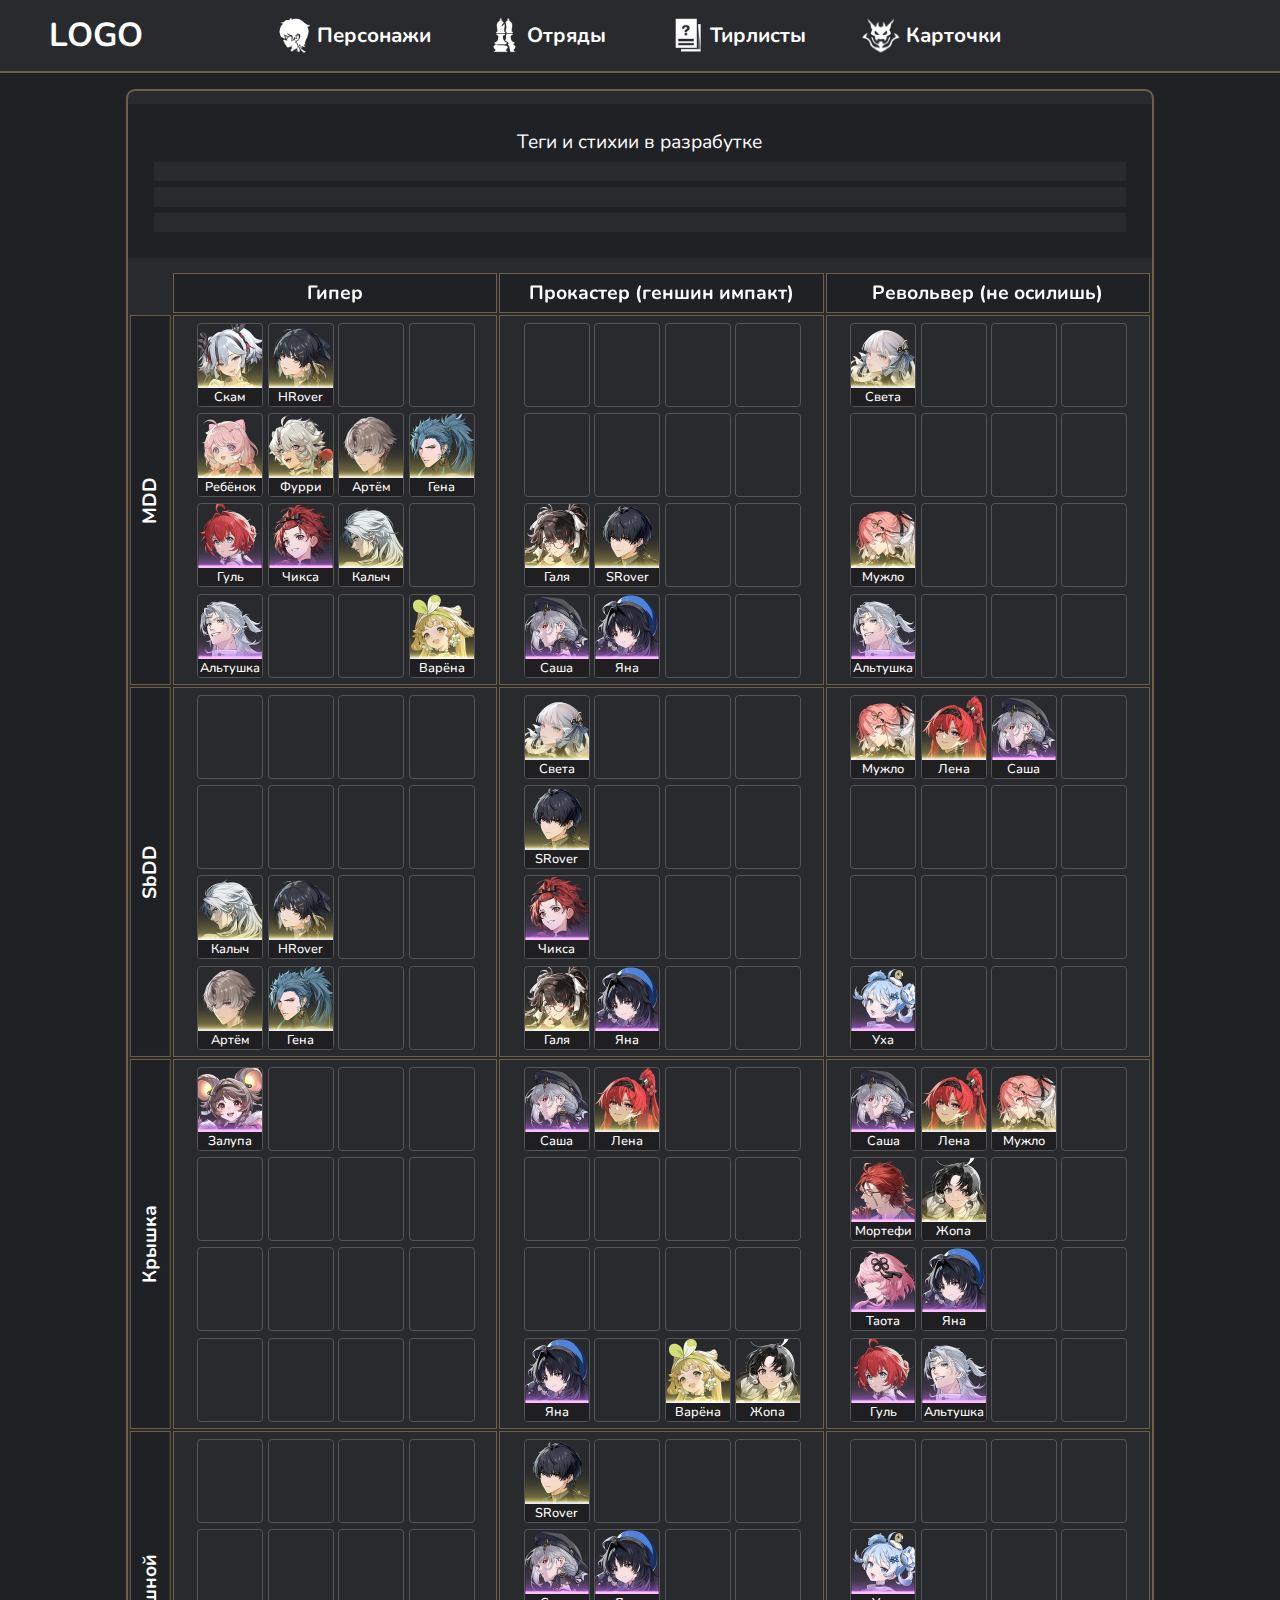
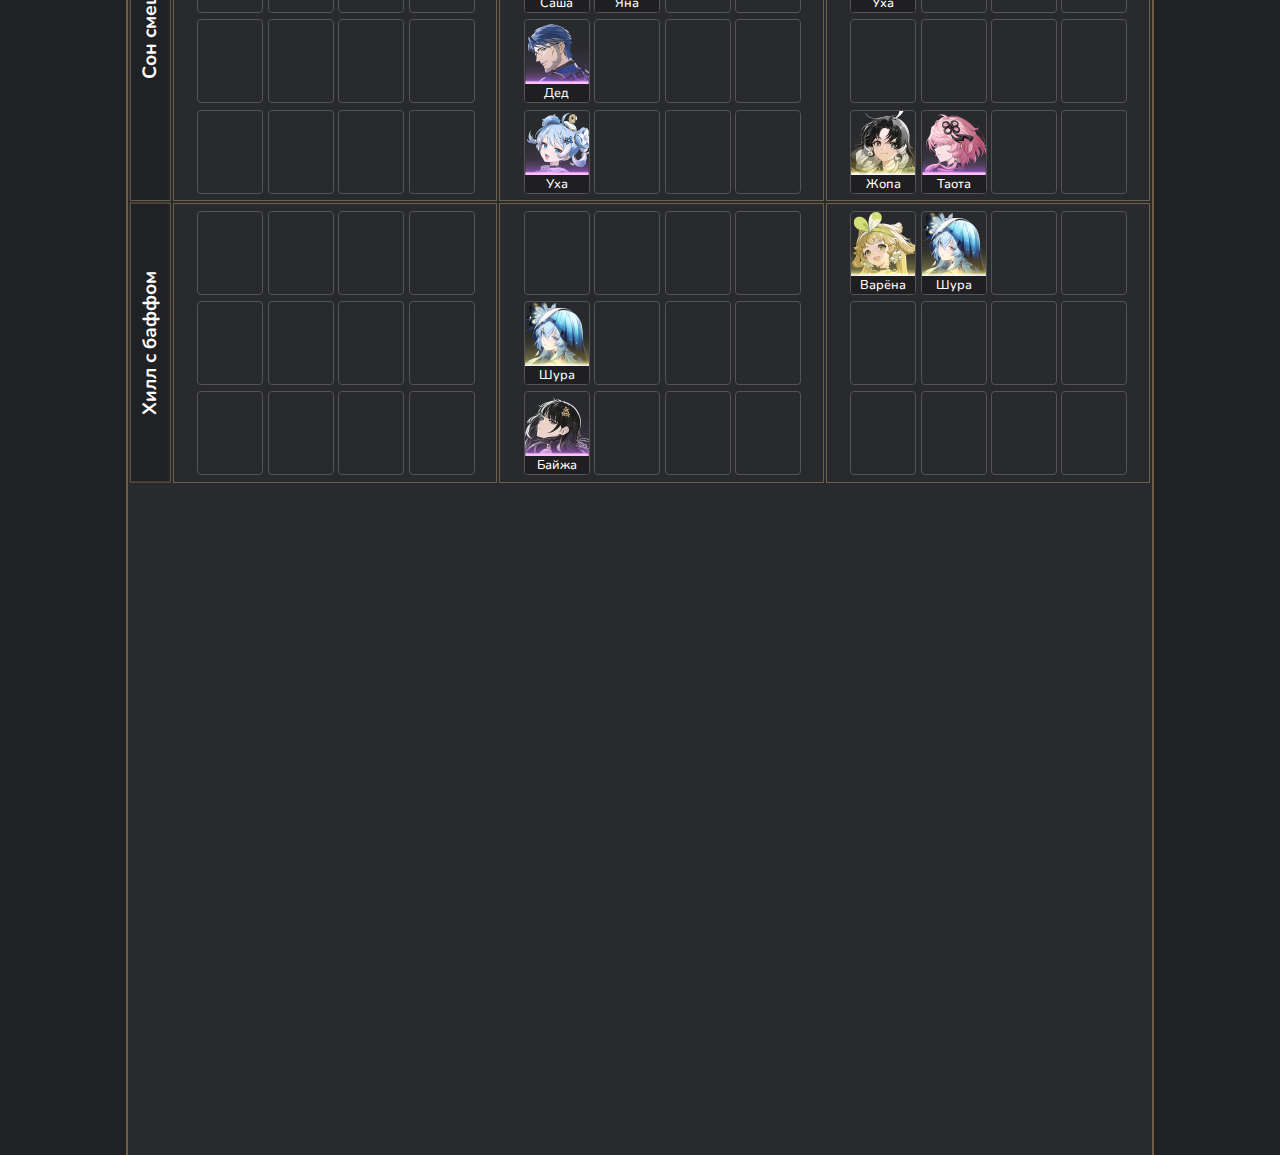
==== commit efcfbbb5: "Add files via upload" ====
--- a/index.html
+++ b/index.html
@@ -6,7 +6,7 @@
 	<link rel="stylesheet" href="css/styles.css">
 	<title>GOIDA</title>
 </head>
-<body style="overflow: hidden;">
+<body style="overflowx: hidden;">
 	<header>
 		<div class="header">
 			<div class="logo"><h1><a href="index.html">LOGO</a></h1></div>
@@ -28,19 +28,659 @@
 		
 	</header>
 	<main>
-		<div class="bg">
-			<img style="top: 10%; left: 75%;width: 35%;" src="media/bg/sanhua.png" alt="">
-			<img style="top: 10%; right: 74%;width: 35%;" src="media/bg/cam.png" alt="">
+		<div class="main-tir" style="height: 296vh;">
 			
-		</div>
-		<div style="width: 70%;" class="main">
-			<div class="pasta" style="width: 100%; color: white; font-size: 1.5vw;">
-				<p>Максим вносит правки, потому-что ему не понравилось.</p>
-				<p>Чел на разрабе:</p>
-				<video preload controls autoplay loop  src="media/per.mp4" style="width: 80%;"></video>
-			</div>			
+			<div class="main-wrap" style="	margin-top: 0vh; width: 80%;">
+				<div class="shiza">
+					<div class="change-info">
+						Теги и стихии в разрабутке
+						<div class="ch-div"><p></p></div>
+						<div class="ch-div"><p></p></div>
+						<div class="ch-div"><p></p></div>
+					</div>
+					<table>
+    <tr style="position: sticky; top: 0; z-index: 2;">
+        <th style="visibility: hidden;">&nbsp;</th>
+        <th class="gr-name">Гипер</th>
+        <th class="gr-name">Прокастер (геншин импакт)</th>
+        <th class="gr-name">Револьвер (не осилишь)</th>
+    </tr>
+    <tr>
+        <th class="vr-name">MDD</th>
+        <td>
+            <div class="container">
+            <div class="tier-char char-icon">
+            	<img src="media/tiericon/cum.png" alt="">
+            	<img class="o-line" src="media/frame/gold.png" alt="">
+            	<p>Скам</p>
+            </div>
+            <div class="tier-char char-icon">
+            	<img src="media/tiericon/rovers.png" alt="">
+            	<img class="o-line" src="media/frame/gold.png" alt="">
+            	<p>HRover</p>
+            </div>
+            <div class="tier-char"></div>
+            <div class="tier-char"></div>
+            <div class="tier-char char-icon">
+            	<img src="media/tiericon/encore.png" alt="">
+            	<img class="o-line" src="media/frame/gold.png" alt="">
+            	<p>Ребёнок</p>
+            </div>
+            <div class="tier-char char-icon">
+            	<img src="media/tiericon/furry.png" alt="">
+            	<img class="o-line" src="media/frame/gold.png" alt="">
+            	<p>Фурри</p>
+            </div>
+            <div class="tier-char char-icon">
+            	<img src="media/tiericon/artem.png" alt="">
+            	<img class="o-line" src="media/frame/gold.png" alt="">
+            	<p>Артём</p>
+            </div>
+            <div class="tier-char char-icon">
+            	<img src="media/tiericon/dji.png" alt="">
+            	<img class="o-line" src="media/frame/gold.png" alt="">
+            	<p>Гена</p>
+            </div>
+            <div class="tier-char char-icon">
+            	<img src="media/tiericon/danj.png" alt="">
+            	<img class="o-line" src="media/frame/fiol.png" alt="">
+            	<p>Гуль</p>
+            </div>
+            <div class="tier-char char-icon">
+            	<img src="media/tiericon/chixia.png" alt="">
+            	<img class="o-line" src="media/frame/fiol.png" alt="">
+            	<p>Чикса</p>
+            </div>
+            <div class="tier-char char-icon">
+            	<img src="media/tiericon/cal.png" alt="">
+            	<img class="o-line" src="media/frame/gold.png" alt="">
+            	<p>Калыч</p>
+            </div>
+            <div class="tier-char"></div>
+            <div class="tier-char char-icon">
+            	<img src="media/tiericon/aalto.png" alt="">
+            	<img class="o-line" src="media/frame/fiol.png" alt="">
+            	<p>Альтушка</p>
+            </div>
+            <div class="tier-char"></div>
+            <div class="tier-char"></div>
+            <div class="tier-char char-icon">
+            	<img src="media/tiericon/verina.png" alt="">
+            	<img class="o-line" src="media/frame/gold.png" alt="">
+            	<p>Варёна</p>
+            </div>
+            </div>
+        </td>
+        <td>
+            <div class="container">
+            	<div class="tier-char char-icon none">
+            	<img src="media/tiericon/none.png" alt="">
+            	<img class="o-line" src="media/frame/gold.png" alt="">
+            	<p>name</p>
+                </div>
+            	<div class="tier-char"></div>
+            	<div class="tier-char"></div>
+            	<div class="tier-char"></div>
+            	<div class="tier-char char-icon none">
+            	<img src="media/tiericon/none.png" alt="">
+            	<img class="o-line" src="media/frame/gold.png" alt="">
+            	<p>name</p>
+                </div>
+            	<div class="tier-char"></div>
+            	<div class="tier-char"></div>
+            	<div class="tier-char"></div>
+            	<div class="tier-char char-icon">
+            	<img src="media/tiericon/giga.png" alt="">
+            	<img class="o-line" src="media/frame/gold.png" alt="">
+            	<p>Галя</p>
+                </div>
+                <div class="tier-char char-icon">
+            	<img src="media/tiericon/rover.png" alt="">
+            	<img class="o-line" src="media/frame/gold.png" alt="">
+            	<p>SRover</p>
+                </div>
+                <div class="tier-char"></div>
+                <div class="tier-char"></div>
+                <div class="tier-char char-icon">
+            	<img src="media/tiericon/sanhua.png" alt="">
+            	<img class="o-line" src="media/frame/fiol.png" alt="">
+            	<p>Саша</p>
+                </div>
+                <div class="tier-char char-icon">
+            	<img src="media/tiericon/yana.png" alt="">
+            	<img class="o-line" src="media/frame/fiol.png" alt="">
+            	<p>Яна</p>
+                </div>
+                <div class="tier-char"></div>
+                <div class="tier-char"></div>
+            </div>
+        </td>
+        <td>
+            <div class="container">
+            	<div class="tier-char char-icon">
+            	<img src="media/tiericon/sveta.png" alt="">
+            	<img class="o-line" src="media/frame/gold.png" alt="">
+            	<p>Света</p>
+                </div>
+                <div class="tier-char"></div>
+                <div class="tier-char"></div>
+                <div class="tier-char"></div>
+                <div class="tier-char char-icon none">
+            	<img src="media/tiericon/none.png" alt="">
+            	<img class="o-line" src="media/frame/gold.png" alt="">
+            	<p>name</p>
+                </div>
+                <div class="tier-char"></div>
+                <div class="tier-char"></div>
+                <div class="tier-char"></div>
+                <div class="tier-char char-icon">
+            	<img src="media/tiericon/changli.png" alt="">
+            	<img class="o-line" src="media/frame/gold.png" alt="">
+            	<p>Мужло</p>
+                </div>
+                <div class="tier-char"></div>
+                <div class="tier-char"></div>
+                <div class="tier-char"></div>
+                <div class="tier-char char-icon">
+            	<img src="media/tiericon/aalto.png" alt="">
+            	<img class="o-line" src="media/frame/fiol.png" alt="">
+            	<p>Альтушка</p>
+                </div>
+                <div class="tier-char"></div>
+                <div class="tier-char"></div>
+                <div class="tier-char"></div>
+            </div>
+        </td>
+    </tr>
+    <tr>
+        <th class="vr-name">SbDD</th>
+        <td>
+            <div class="container">
+            	<div class="tier-char char-icon none">
+            	<img src="media/tiericon/none.png" alt="">
+            	<img class="o-line" src="media/frame/gold.png" alt="">
+            	<p>name</p>
+                </div>
+                <div class="tier-char"></div>
+                <div class="tier-char"></div>
+                <div class="tier-char"></div>
+                <div class="tier-char char-icon none">
+            	<img src="media/tiericon/none.png" alt="">
+            	<img class="o-line" src="media/frame/gold.png" alt="">
+            	<p>name</p>
+                </div>
+                <div class="tier-char"></div>
+                <div class="tier-char"></div>
+                <div class="tier-char"></div>
+                <div class="tier-char char-icon">
+            	<img src="media/tiericon/cal.png" alt="">
+            	<img class="o-line" src="media/frame/gold.png" alt="">
+            	<p>Калыч</p>
+                </div>
+                <div class="tier-char char-icon">
+            	<img src="media/tiericon/rovers.png" alt="">
+            	<img class="o-line" src="media/frame/gold.png" alt="">
+            	<p>HRover</p>
+                </div>
+                <div class="tier-char"></div>
+                <div class="tier-char"></div>
+                <div class="tier-char char-icon">
+            	<img src="media/tiericon/artem.png" alt="">
+            	<img class="o-line" src="media/frame/gold.png" alt="">
+            	<p>Артём</p>
+                </div>
+                <div class="tier-char char-icon">
+            	<img src="media/tiericon/dji.png" alt="">
+            	<img class="o-line" src="media/frame/gold.png" alt="">
+            	<p>Гена</p>
+                </div>
+                <div class="tier-char"></div>
+                <div class="tier-char"></div>
+            </div>
+        </td>
+        <td>
+            <div class="container">
+            	<div class="tier-char char-icon">
+            	<img src="media/tiericon/sveta.png" alt="">
+            	<img class="o-line" src="media/frame/gold.png" alt="">
+            	<p>Света</p>
+                </div>
+                <div class="tier-char"></div>
+                <div class="tier-char"></div>
+                <div class="tier-char"></div>
+                <div class="tier-char char-icon">
+            	<img src="media/tiericon/rover.png" alt="">
+            	<img class="o-line" src="media/frame/gold.png" alt="">
+            	<p>SRover</p>
+                </div>
+                <div class="tier-char"></div>
+                <div class="tier-char"></div>
+                <div class="tier-char"></div>
+                <div class="tier-char char-icon">
+            	<img src="media/tiericon/chixia.png" alt="">
+            	<img class="o-line" src="media/frame/fiol.png" alt="">
+            	<p>Чикса</p>
+                </div>
+                <div class="tier-char"></div>
+                <div class="tier-char"></div>
+                <div class="tier-char"></div>
+                <div class="tier-char char-icon">
+            	<img src="media/tiericon/giga.png" alt="">
+            	<img class="o-line" src="media/frame/gold.png" alt="">
+            	<p>Галя</p>
+                </div>
+                <div class="tier-char char-icon">
+            	<img src="media/tiericon/yana.png" alt="">
+            	<img class="o-line" src="media/frame/fiol.png" alt="">
+            	<p>Яна</p>
+                </div>
+                <div class="tier-char"></div>
+                <div class="tier-char"></div>
+            </div>
+        </td>
+        <td>
+            <div class="container">
+            	<div class="tier-char char-icon">
+            	<img src="media/tiericon/changli.png" alt="">
+            	<img class="o-line" src="media/frame/gold.png" alt="">
+            	<p>Мужло</p>
+                </div>
+                <div class="tier-char char-icon">
+            	<img src="media/tiericon/lena.png" alt="">
+            	<img class="o-line" src="media/frame/gold.png" alt="">
+            	<p>Лена</p>
+                </div>
+                <div class="tier-char char-icon">
+            	<img src="media/tiericon/sanhua.png" alt="">
+            	<img class="o-line" src="media/frame/fiol.png" alt="">
+            	<p>Саша</p>
+                </div>
+                <div class="tier-char"></div>
+                <div class="tier-char char-icon none">
+            	<img src="media/tiericon/none.png" alt="">
+            	<img class="o-line" src="media/frame/gold.png" alt="">
+            	<p>name</p>
+                </div>
+                <div class="tier-char"></div>
+                <div class="tier-char"></div>
+                <div class="tier-char"></div>
+                <div class="tier-char char-icon none">
+            	<img src="media/tiericon/none.png" alt="">
+            	<img class="o-line" src="media/frame/gold.png" alt="">
+            	<p>name</p>
+                </div>
+                <div class="tier-char"></div>
+                <div class="tier-char"></div>
+                <div class="tier-char"></div>
+                <div class="tier-char char-icon">
+            	<img src="media/tiericon/youha.png" alt="">
+            	<img class="o-line" src="media/frame/fiol.png" alt="">
+            	<p>Уха</p>
+                </div>
+                <div class="tier-char"></div>
+                <div class="tier-char"></div>
+                <div class="tier-char"></div>
+            </div>
+        </td>
+    </tr>
+    <tr>
+        <th class="vr-name">Крышка</th>
+        <td>
+            <div class="container">
+            	<div class="tier-char char-icon">
+            	<img src="media/tiericon/lumi.png" alt="">
+            	<img class="o-line" src="media/frame/fiol.png" alt="">
+            	<p>Залупа</p>
+                </div>
+                <div class="tier-char"></div>
+                <div class="tier-char"></div>
+                <div class="tier-char"></div>
+                <div class="tier-char char-icon none">
+            	<img src="media/tiericon/none.png" alt="">
+            	<img class="o-line" src="media/frame/gold.png" alt="">
+            	<p>name</p>
+                </div>
+                <div class="tier-char"></div>
+                <div class="tier-char"></div>
+                <div class="tier-char"></div>
+                <div class="tier-char char-icon none">
+            	<img src="media/tiericon/none.png" alt="">
+            	<img class="o-line" src="media/frame/gold.png" alt="">
+            	<p>name</p>
+                </div>
+                <div class="tier-char"></div>
+                <div class="tier-char"></div>
+                <div class="tier-char"></div>
+                <div class="tier-char char-icon none">
+            	<img src="media/tiericon/none.png" alt="">
+            	<img class="o-line" src="media/frame/gold.png" alt="">
+            	<p>name</p>
+                </div>
+                <div class="tier-char"></div>
+                <div class="tier-char"></div>
+                <div class="tier-char"></div>
+            </div>
+        </td>
+        <td>
+            <div class="container">
+            	<div class="tier-char char-icon">
+            	<img src="media/tiericon/sanhua.png" alt="">
+            	<img class="o-line" src="media/frame/fiol.png" alt="">
+            	<p>Саша</p>
+                </div>
+                <div class="tier-char char-icon">
+            	<img src="media/tiericon/lena.png" alt="">
+            	<img class="o-line" src="media/frame/gold.png" alt="">
+            	<p>Лена</p>
+                </div>
+                <div class="tier-char"></div>
+                <div class="tier-char"></div>
+                <div class="tier-char char-icon none">
+            	<img src="media/tiericon/none.png" alt="">
+            	<img class="o-line" src="media/frame/gold.png" alt="">
+            	<p>name</p>
+                </div>
+                <div class="tier-char"></div>
+                <div class="tier-char"></div>
+                <div class="tier-char"></div>
+                <div class="tier-char char-icon none">
+            	<img src="media/tiericon/none.png" alt="">
+            	<img class="o-line" src="media/frame/gold.png" alt="">
+            	<p>name</p>
+                </div>
+                <div class="tier-char"></div>
+                <div class="tier-char"></div>
+                <div class="tier-char"></div>
+                <div class="tier-char char-icon">
+            	<img src="media/tiericon/yana.png" alt="">
+            	<img class="o-line" src="media/frame/fiol.png" alt="">
+            	<p>Яна</p>
+                </div>
+                <div class="tier-char"></div>
+                <div class="tier-char char-icon">
+            	<img src="media/tiericon/verina.png" alt="">
+            	<img class="o-line" src="media/frame/gold.png" alt="">
+            	<p>Варёна</p>
+                </div>
+                <div class="tier-char char-icon">
+            	<img src="media/tiericon/jopa.png" alt="">
+            	<img class="o-line" src="media/frame/gold.png" alt="">
+            	<p>Жопа</p>
+                </div>
+            </div>
+        </td>
+        <td>
+            <div class="container">
+            	<div class="tier-char char-icon">
+            	<img src="media/tiericon/sanhua.png" alt="">
+            	<img class="o-line" src="media/frame/fiol.png" alt="">
+            	<p>Саша</p>
+                </div>
+                <div class="tier-char char-icon">
+            	<img src="media/tiericon/lena.png" alt="">
+            	<img class="o-line" src="media/frame/gold.png" alt="">
+            	<p>Лена</p>
+                </div>
+                <div class="tier-char char-icon">
+            	<img src="media/tiericon/changli.png" alt="">
+            	<img class="o-line" src="media/frame/gold.png" alt="">
+            	<p>Мужло</p>
+                </div>
+                <div class="tier-char"></div>
+                <div class="tier-char char-icon">
+            	<img src="media/tiericon/mortefi.png" alt="">
+            	<img class="o-line" src="media/frame/fiol.png" alt="">
+            	<p>Мортефи</p>
+                </div>
+                <div class="tier-char char-icon">
+            	<img src="media/tiericon/jopa.png" alt="">
+            	<img class="o-line" src="media/frame/gold.png" alt="">
+            	<p>Жопа</p>
+                </div>
+                <div class="tier-char"></div>
+                <div class="tier-char"></div>
+                <div class="tier-char char-icon">
+            	<img src="media/tiericon/taota.png" alt="">
+            	<img class="o-line" src="media/frame/fiol.png" alt="">
+            	<p>Таота</p>
+                </div>
+                <div class="tier-char char-icon">
+            	<img src="media/tiericon/yana.png" alt="">
+            	<img class="o-line" src="media/frame/fiol.png" alt="">
+            	<p>Яна</p>
+                </div>
+                <div class="tier-char"></div>
+                <div class="tier-char"></div>
+                <div class="tier-char char-icon">
+            	<img src="media/tiericon/danj.png" alt="">
+            	<img class="o-line" src="media/frame/fiol.png" alt="">
+            	<p>Гуль</p>
+                </div>
+                <div class="tier-char char-icon">
+            	<img src="media/tiericon/aalto.png" alt="">
+            	<img class="o-line" src="media/frame/fiol.png" alt="">
+            	<p>Альтушка</p>
+                </div>
+                <div class="tier-char"></div>
+                <div class="tier-char"></div>
+            </div>
+        </td>
+    </tr>
+    <tr>
+        <th class="vr-name">Сон смешной</th>
+        <td>
+            <div class="container">
+            	<div class="tier-char char-icon none">
+            	<img src="media/tiericon/none.png" alt="">
+            	<img class="o-line" src="media/frame/gold.png" alt="">
+            	<p>name</p>
+                </div>
+                <div class="tier-char"></div>
+                <div class="tier-char"></div>
+                <div class="tier-char"></div>
+                <div class="tier-char char-icon none">
+            	<img src="media/tiericon/none.png" alt="">
+            	<img class="o-line" src="media/frame/gold.png" alt="">
+            	<p>name</p>
+                </div>
+                <div class="tier-char"></div>
+                <div class="tier-char"></div>
+                <div class="tier-char"></div>
+                <div class="tier-char char-icon none">
+            	<img src="media/tiericon/none.png" alt="">
+            	<img class="o-line" src="media/frame/gold.png" alt="">
+            	<p>name</p>
+                </div>
+                <div class="tier-char"></div>
+                <div class="tier-char"></div>
+                <div class="tier-char"></div>
+                <div class="tier-char char-icon none">
+            	<img src="media/tiericon/none.png" alt="">
+            	<img class="o-line" src="media/frame/gold.png" alt="">
+            	<p>name</p>
+                </div>
+                <div class="tier-char"></div>
+                <div class="tier-char"></div>
+                <div class="tier-char"></div>
+            </div>
+        </td>
+        <td>
+            <div class="container">
+            	<div class="tier-char char-icon">
+            	<img src="media/tiericon/rover.png" alt="">
+            	<img class="o-line" src="media/frame/gold.png" alt="">
+            	<p>SRover</p>
+                </div>
+                <div class="tier-char"></div>
+                <div class="tier-char"></div>
+                <div class="tier-char"></div>
+                <div class="tier-char char-icon">
+            	<img src="media/tiericon/sanhua.png" alt="">
+            	<img class="o-line" src="media/frame/fiol.png" alt="">
+            	<p>Саша</p>
+                </div>
+                <div class="tier-char char-icon">
+            	<img src="media/tiericon/yana.png" alt="">
+            	<img class="o-line" src="media/frame/fiol.png" alt="">
+            	<p>Яна</p>
+                </div>
+                <div class="tier-char"></div>
+                <div class="tier-char"></div>
+                <div class="tier-char char-icon">
+            	<img src="media/tiericon/ded.png" alt="">
+            	<img class="o-line" src="media/frame/fiol.png" alt="">
+            	<p>Дед</p>
+                </div>
+                <div class="tier-char"></div>
+                <div class="tier-char"></div>
+                <div class="tier-char"></div>
+                <div class="tier-char char-icon">
+            	<img src="media/tiericon/youha.png" alt="">
+            	<img class="o-line" src="media/frame/fiol.png" alt="">
+            	<p>Уха</p>
+                </div>
+                <div class="tier-char"></div>
+                <div class="tier-char"></div>
+                <div class="tier-char"></div>
+            </div>
+        </td>
+        <td>
+            <div class="container">
+            	<div class="tier-char char-icon none">
+            	<img src="media/tiericon/none.png" alt="">
+            	<img class="o-line" src="media/frame/gold.png" alt="">
+            	<p>name</p>
+                </div>
+                <div class="tier-char"></div>
+                <div class="tier-char"></div>
+                <div class="tier-char"></div>
+                <div class="tier-char char-icon">
+            	<img src="media/tiericon/youha.png" alt="">
+            	<img class="o-line" src="media/frame/fiol.png" alt="">
+            	<p>Уха</p>
+                </div>
+                <div class="tier-char"></div>
+                <div class="tier-char"></div>
+                <div class="tier-char"></div>
+                <div class="tier-char char-icon none">
+            	<img src="media/tiericon/none.png" alt="">
+            	<img class="o-line" src="media/frame/gold.png" alt="">
+            	<p>name</p>
+                </div>
+                <div class="tier-char"></div>
+                <div class="tier-char"></div>
+                <div class="tier-char"></div>
+                <div class="tier-char char-icon">
+            	<img src="media/tiericon/jopa.png" alt="">
+            	<img class="o-line" src="media/frame/gold.png" alt="">
+            	<p>Жопа</p>
+                </div>
+                <div class="tier-char char-icon">
+            	<img src="media/tiericon/taota.png" alt="">
+            	<img class="o-line" src="media/frame/fiol.png" alt="">
+            	<p>Таота</p>
+                </div>
+                <div class="tier-char"></div>
+                <div class="tier-char"></div>
+            </div>
+        </td>
+    </tr>
+    <tr>
+        <th class="vr-name">Хилл с баффом</th>
+        <td>
+            <div class="container">
+            	<div class="tier-char char-icon none">
+            	<img src="media/tiericon/none.png" alt="">
+            	<img class="o-line" src="media/frame/gold.png" alt="">
+            	<p>name</p>
+                </div>
+                <div class="tier-char"></div>
+                <div class="tier-char"></div>
+                <div class="tier-char"></div>
+                <div class="tier-char char-icon none">
+            	<img src="media/tiericon/none.png" alt="">
+            	<img class="o-line" src="media/frame/gold.png" alt="">
+            	<p>name</p>
+                </div>
+                <div class="tier-char"></div>
+                <div class="tier-char"></div>
+                <div class="tier-char"></div>
+                <div class="tier-char char-icon none">
+            	<img src="media/tiericon/none.png" alt="">
+            	<img class="o-line" src="media/frame/gold.png" alt="">
+            	<p>name</p>
+                </div>
+                <div class="tier-char"></div>
+                <div class="tier-char"></div>
+                <div class="tier-char"></div>
+            </div>
+        </td>
+        <td>
+            <div class="container">
+            	<div class="tier-char char-icon none">
+            	<img src="media/tiericon/none.png" alt="">
+            	<img class="o-line" src="media/frame/gold.png" alt="">
+            	<p>name</p>
+                </div>
+                <div class="tier-char"></div>
+                <div class="tier-char"></div>
+                <div class="tier-char"></div>
+                <div class="tier-char char-icon">
+            	<img src="media/tiericon/shyra.png" alt="">
+            	<img class="o-line" src="media/frame/gold.png" alt="">
+            	<p>Шура</p>
+                </div>
+                <div class="tier-char"></div>
+                <div class="tier-char"></div>
+                <div class="tier-char"></div>
+                <div class="tier-char char-icon">
+            	<img src="media/tiericon/bai.png" alt="">
+            	<img class="o-line" src="media/frame/fiol.png" alt="">
+            	<p>Байжа</p>
+                </div>
+                <div class="tier-char"></div>
+                <div class="tier-char"></div>
+                <div class="tier-char"></div>
+            </div>
+        </td>
+        <td>
+            <div class="container">
+            	<div class="tier-char char-icon">
+            	<img src="media/tiericon/verina.png" alt="">
+            	<img class="o-line" src="media/frame/gold.png" alt="">
+            	<p>Варёна</p>
+                </div>
+                <div class="tier-char char-icon">
+            	<img src="media/tiericon/shyra.png" alt="">
+            	<img class="o-line" src="media/frame/gold.png" alt="">
+            	<p>Шура</p>
+                </div>
+                <div class="tier-char"></div>
+                <div class="tier-char"></div>
+                <div class="tier-char char-icon none">
+            	<img src="media/tiericon/none.png" alt="">
+            	<img class="o-line" src="media/frame/gold.png" alt="">
+            	<p>name</p>
+                </div>
+                <div class="tier-char"></div>
+                <div class="tier-char"></div>
+                <div class="tier-char"></div>
+                <div class="tier-char char-icon none">
+            	<img src="media/tiericon/none.png" alt="">
+            	<img class="o-line" src="media/frame/gold.png" alt="">
+            	<p>name</p>
+                </div>
+                <div class="tier-char"></div>
+                <div class="tier-char"></div>
+                <div class="tier-char"></div>
+            </div>
+        </td>
+    </tr>
+</table>
+				</div>
+			</div>
 		</div>
 	</main>
 	<section></section>
 </body>
-</html>
+</html>--- a/css/styles.css
+++ b/css/styles.css
@@ -1,5 +1,5 @@
 @import url('https://fonts.googleapis.com/css2?family=Playwrite+DE+Grund:wght@100..400&family=Ubuntu:ital,wght@0,300;0,400;0,500;0,700;1,300;1,400;1,500;1,700&display=swap');
-
+@import url('https://fonts.googleapis.com/css2?family=Nunito:ital,wght@0,200..1000;1,200..1000&display=swap');
 body::-webkit-scrollbar {
 
     background-color: #292a2d;
@@ -27,7 +27,7 @@
 	flex-direction: column;
 	align-items: center;
 	overflow-x: hidden;
-	font-family: 'ubuntu';
+	font-family: 'nunito';
 
 	}
 
@@ -57,6 +57,7 @@
 	width: 15%;
 	height: 100%;
 	h1 {
+		font-weight: 700;
 		display: flex;
 		width: 100%;
 		height: 100%;
@@ -87,7 +88,7 @@
 	text-decoration: none;
 	color: white;
 	font-size: 1.6vw;
-	font-weight: 500;
+	font-weight: 700;
   	width: 25%;
   	height: 100%;
   	display: flex;
@@ -259,6 +260,120 @@
 }
 
 
+/*teampage*/
+
+.team-wrap {
+	width: 70%;
+	background-color: #292a2d;
+	margin-top: 1vw;
+	border: 0.15vw solid #6d604a;
+	border-radius: 0.5vw;
+	z-index: 1;
+	display: flex;
+	flex-direction: column;
+	align-items: center;
+	overflow-y: scroll;
+	scrollbar-width: none;	
+}
+
+.team-wrap::-webkit-scrollbar {
+  display: none;
+}
+
+.c-team {
+	margin-top: 1vw;
+	width: 100%;
+	border-bottom: 0.15vw solid #6d604a;
+	display: flex;
+	flex-direction: column;
+}
+
+.c-name {
+	color: white;
+	font-size: 1.5vw;
+
+	p{
+		margin: 0 0 1vw 6.4vw
+	}
+}
+
+.c-list {
+	justify-content: center;
+	display: grid;
+    grid-template-columns: repeat(3, 16.5vw);
+    gap: 0.5vw;
+
+}
+
+
+.c-char {
+	width: 12.5vw;
+	background-color: #202124;
+	flex-direction: column;
+	display: flex;
+	justify-content: flex-end;
+	position: relative;
+	align-items: center;
+	overflow: hidden;
+	background-image: url(/media/frame/pcard.png);
+
+	background-size: 100%;
+}
+
+
+
+.ncard{
+	position: absolute;
+	z-index: 1;
+	bottom:-1.2vw}
+
+.path {
+	clip-path: inset(16% 0 0 0);
+
+}
+
+.c-char img{
+	width: 19vw;
+	margin-bottom: 1vw;
+	margin-top: -2.5vw;
+}
+
+
+.c-char p{
+
+	z-index: 2;
+	align-items: center;
+	display: flex;
+	position: absolute;
+	color: white;
+	font-size: 1.3vw;
+	font-weight: 450;
+	margin-bottom: 0.4vw;
+	margin-right: 5.5vw;
+	img{
+		width: 1.5vw;
+		margin: 0;
+		margin-left: 0.3vw;
+	}
+}
+
+.b-havoc{
+	background-color: #461d3b;
+	border-radius: 1vw;
+	border: 0.1vw solid #c65d98;
+}
+
+.b-fusion{
+	background-color: #381911;
+	border-radius: 1vw;
+	border: 0.1vw solid #ee6f49;
+}
+
+.b-spectro{
+	background-color: #414008;
+	border-radius: 1vw;
+	border: 0.1vw solid #e3df7c;
+}
 
 /*tierlist*/
 
@@ -423,7 +538,7 @@
 
 .main > p1 {
 	color: white;
-	font-size: 2vh;
+	font-size: 2vw;
 	padding: 0 2vh 0 2vh;
 }
 
@@ -454,7 +569,7 @@
 
 .main-tir {
 	display: flex;
-	justify-content: center;
+	justify-content: space-evenly;
 	align-items: center;
 	width: 100vw;
 	height: 91vh;
@@ -469,15 +584,14 @@
 	align-items: center;
 	a {
 		color: white;
-		margin-top: 2vh;
+		margin-top: 0.5vw;
 		text-decoration: none;
 		background-color: #292a2d;
 		width: 12vw;
-		padding: 2.5vh 0 2.5vh 0;
+		padding: 1.25vw 0 1.25vw 0;
 		text-align: center;
-		margin-top: 1vh;
 		font-size: 1vw;
-		border: 0.3vh solid #6D604A;
+		border: 0.15vw solid #6D604A;
 		border-radius: 1vw;
 	}
 }
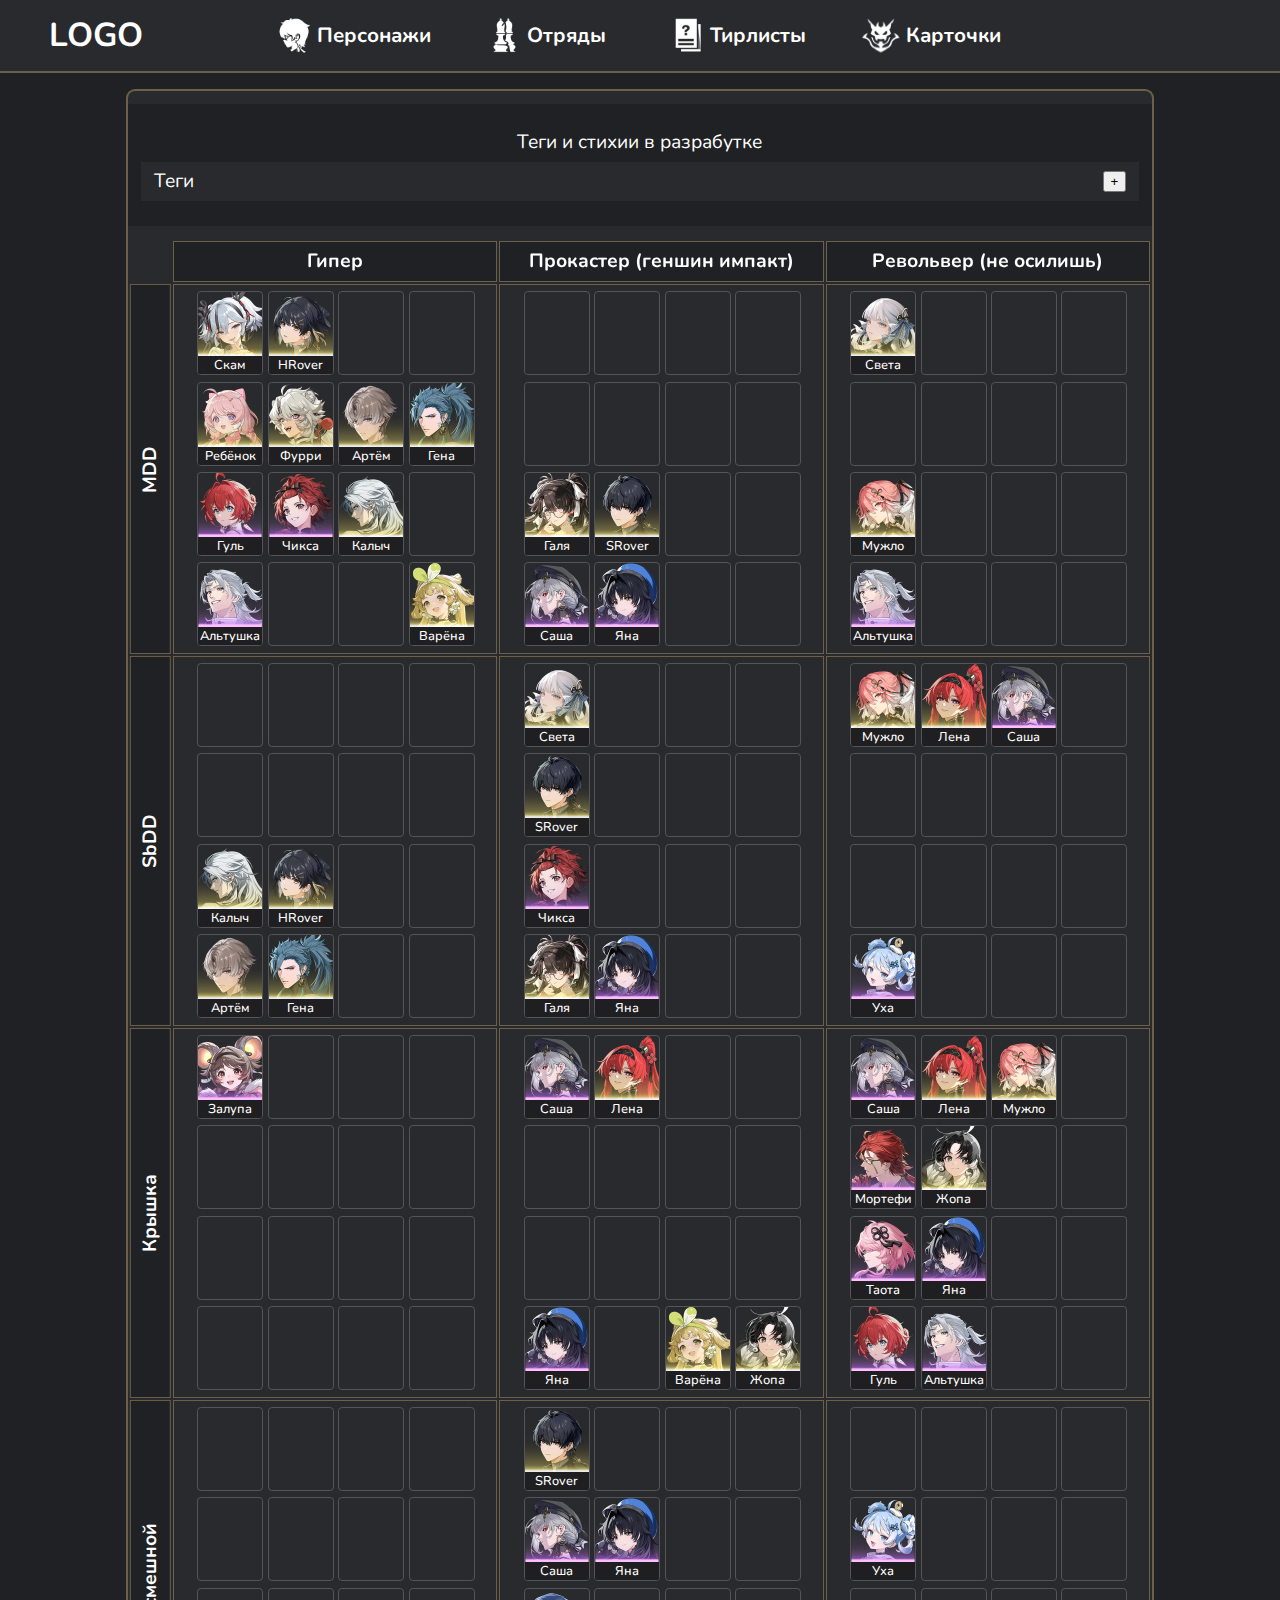
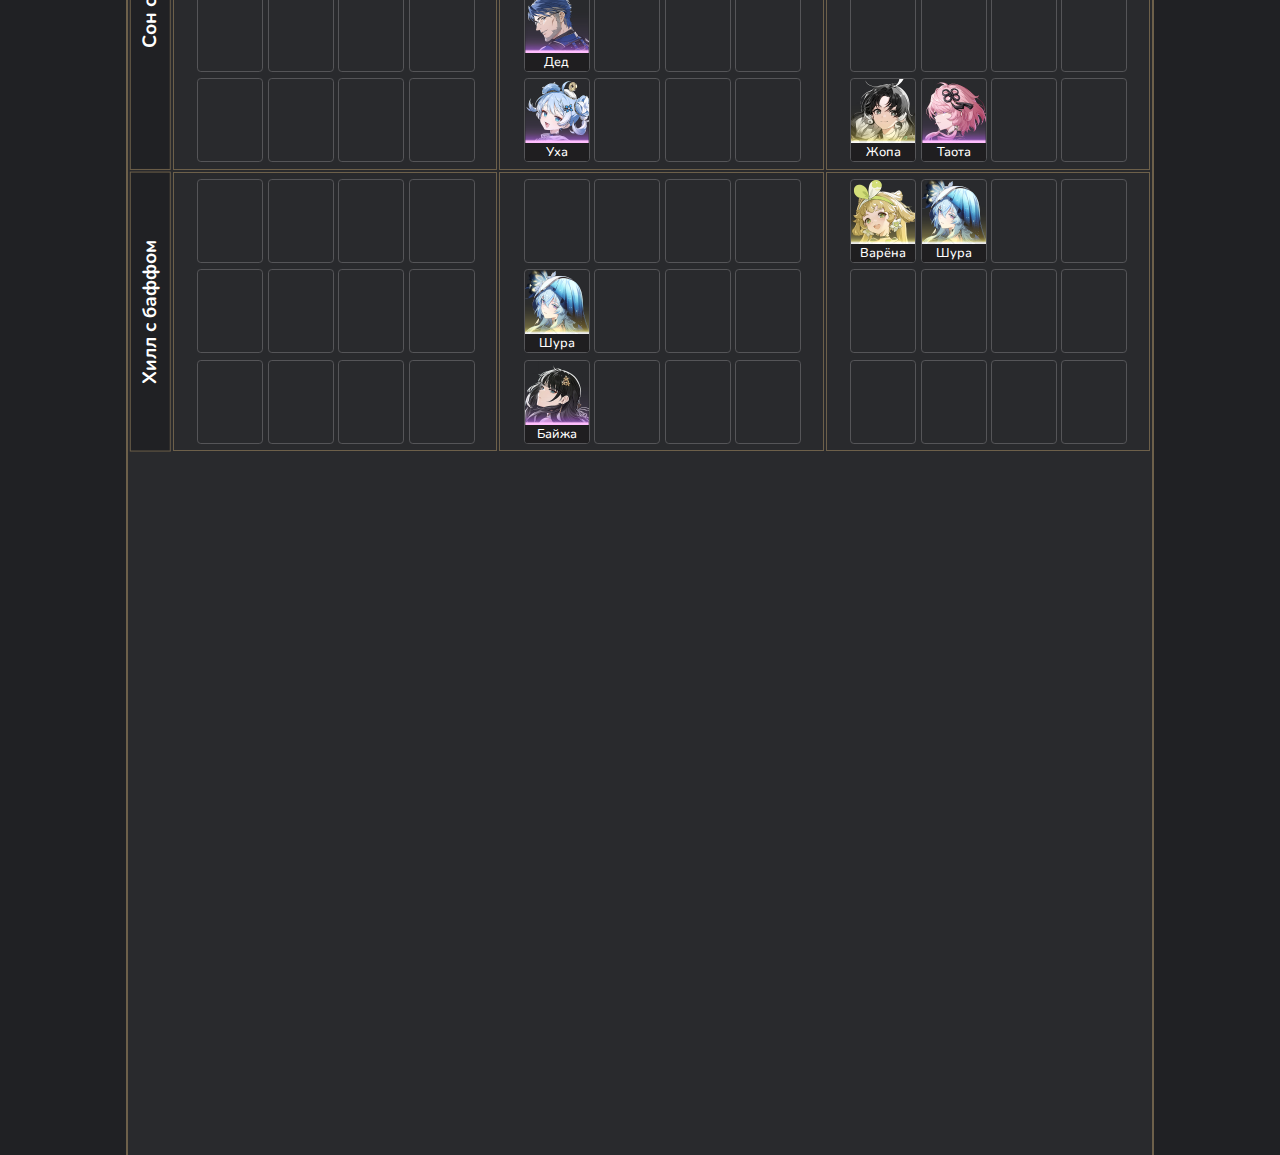
==== commit 6c194de2: "Add files via upload" ====
--- a/index.html
+++ b/index.html
@@ -34,9 +34,13 @@
 				<div class="shiza">
 					<div class="change-info">
 						Теги и стихии в разрабутке
-						<div class="ch-div"><p></p></div>
-						<div class="ch-div"><p></p></div>
-						<div class="ch-div"><p></p></div>
+						<div class="ch-div">
+							<span class="ch-t">Теги</span>
+							<button class="ch-btn">+</button>
+						</div>
+						<div class="ch-con" style="display: none;">
+							<p>Теги скоро будут.... Ждем</p>
+						</div>
 					</div>
 					<table>
     <tr style="position: sticky; top: 0; z-index: 2;">
@@ -680,6 +684,16 @@
 				</div>
 			</div>
 		</div>
+		<script>
+			document.querySelector('.ch-btn').addEventListener('click', function() {
+    const container = document.querySelector('.ch-con');
+    if (container.style.display === 'none') {
+        container.style.display = 'block';
+    } else {
+        container.style.display = 'none';
+    }
+});
+		</script>
 	</main>
 	<section></section>
 </body>
--- a/css/styles.css
+++ b/css/styles.css
@@ -486,7 +486,22 @@
 	filter: grayscale(100%);
 }
 
-
+/*теги*/
+
+.ch-div {
+	background-color: #292a2d;
+	color: white;
+	padding: 0.5vw 1vw 0.5vw 1vw;
+	display: flex;
+    justify-content: space-between;
+    align-items: center;
+}
+
+.ch-con {
+	background-color: #292a2d;
+	padding: 4vw;
+	width: 92%;
+}
 
 .main {
 	z-index: 1;
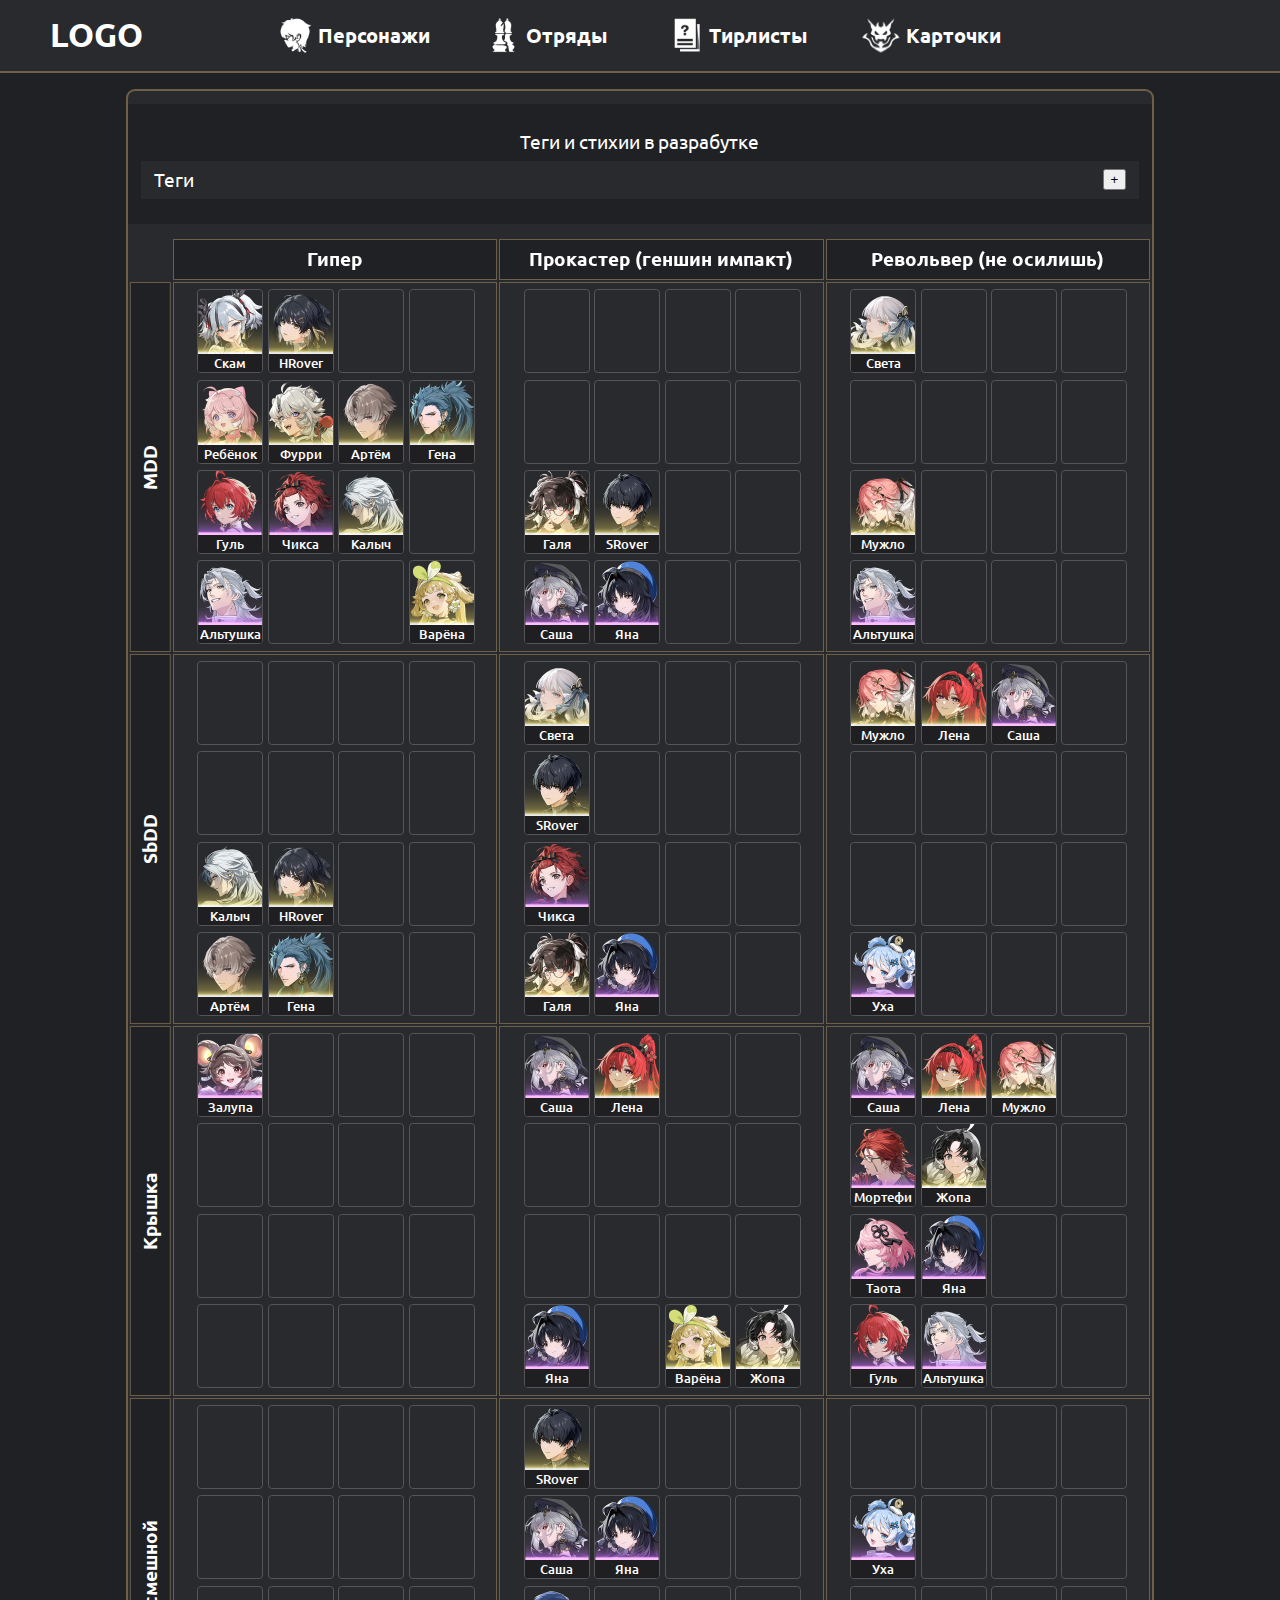
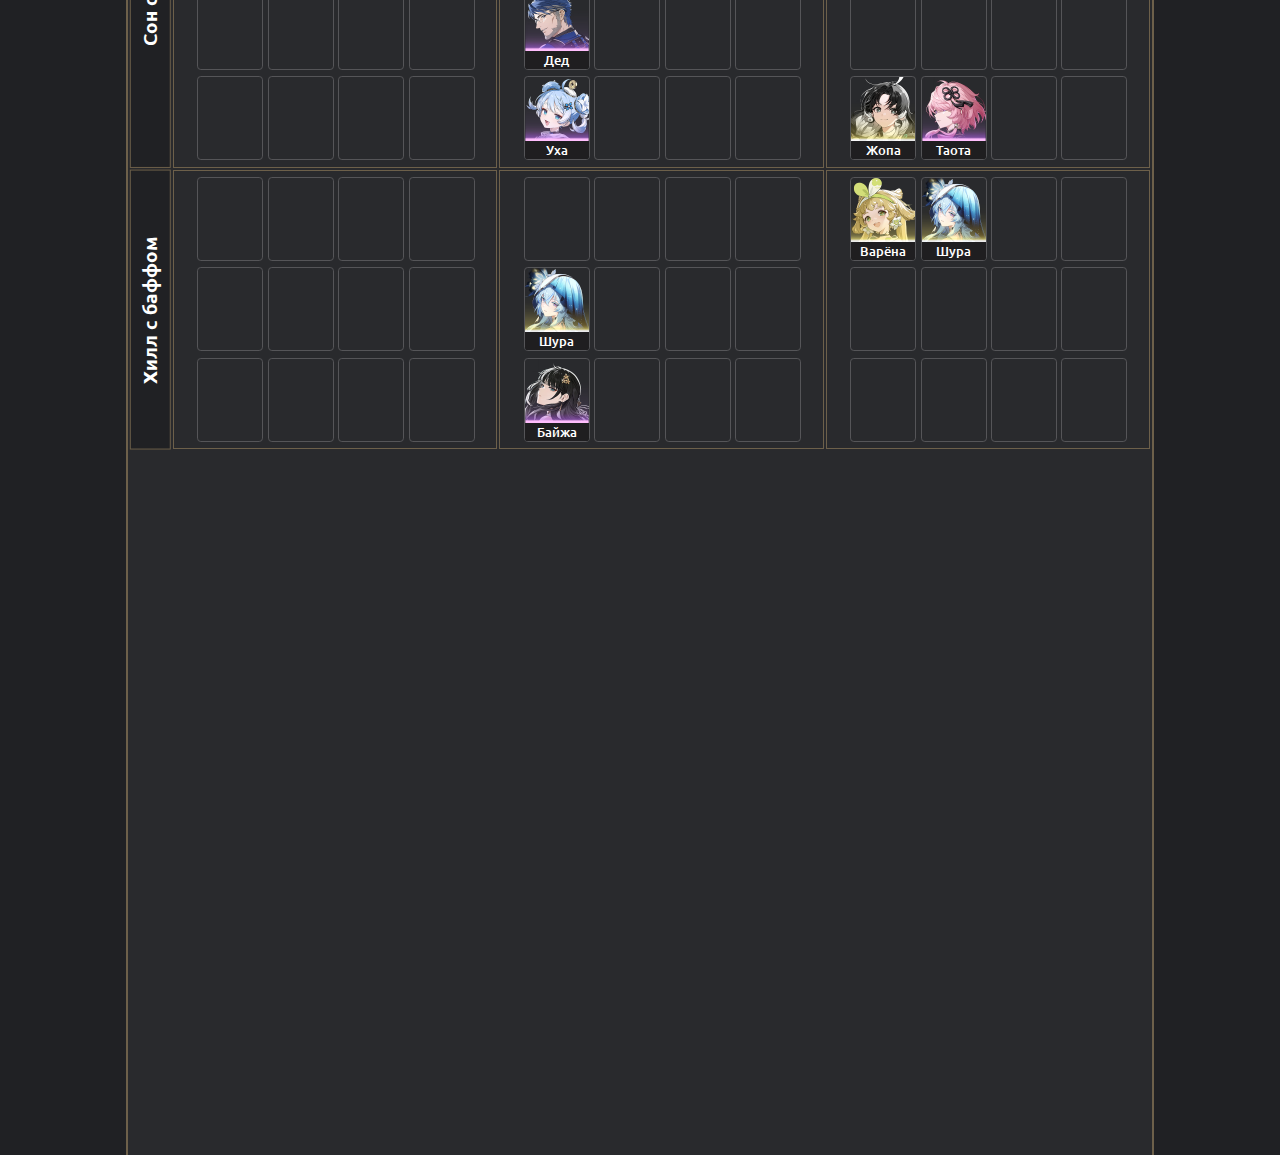
==== commit 23d2acb6: "Add files via upload" ====
--- a/index.html
+++ b/index.html
@@ -39,7 +39,35 @@
 							<button class="ch-btn">+</button>
 						</div>
 						<div class="ch-con" style="display: none;">
-							<p>Теги скоро будут.... Ждем</p>
+							<h1>Сложность исполнения</h1>
+							<p><b>pivo</b> – абсолютно простой в исполнении не только персонаж, но и остальные опции, которые с ним женятся</p>
+							<p><b>easy</b> – гамеплей не сложный, всё ещё реализуемый даже на телефоне</p>
+							<p><b>middle</b> – твёрдая середина, требующая некоторого понимания игровых механик, возможно придётся изучить отдельные виды отмен анимаций</p>
+							<p><b>hard</b> – начинаются сложности, часть ухищрений на сенсорном устройстве не реализуема, а использование персонажа без отдельных канселов приводит замедлению вращения, как следствие потере потенциального демага</p>
+							<p><b>pain</b> – этим играть не просто неудобно, а дискомфортно, здесь только боль и страдания, с особо подвижными противниками так вообще ноль реализации</p>
+							<h1>Типы отмен анимаций, «канселов» в простонародии</h1>
+							<p><b>num-cancel</b> – для оптимизации кручения необходимо использовать выход персонажа с номерной атаки</p>
+							<p><b>swap-cancel</b> – отмена на переключении после первичных ключевых кадров анимации</p>
+							<p><b>echo-cancel</b> – отмена анимации эхо (применимо к номерным и зажимным карточкам)</p>
+							<p><b>dodge-cancel</b> – отмена анимаций уклонением</p>
+							<p><b>skill-cancel</b> – отмена анимаций навыком</p>
+							<p><b>across-cancel</b> – сквозное переключение через персонажа (возможно с применением навыка)</p>
+							<h1>Потребность в восстановлении энергии</h1>
+							<p><b>ER-</b> – персонажу требуется ноль дополнительного регена</p>
+							<p><b>ER-C(1-6)</b> – потребность в регене пропадает приобретения конкретной консты</p>
+							<p><b>ER+</b> – повышенные требования к восстановлению энергии</p>
+							<p><b>ER±С(1-6)</b> – потребность в регене не пропадает после получения конкретной консты, лишь немного снижается</p>
+							<p><b>ER=</b> – энергия пусть и нужна, но ультовать не обязательно, урона особо не убудет</p>
+							<h1>Прочее</h1>
+							<p><b>nuke</b> – большая часть урона заключена в одной-двух гигатычках (за ротацию), это либо хорошо, потому что можно набрать меньше шанса крита и рестартить до посинения; либо плохо, потому что даже при высоком шансе крита, критовать может реже некуда</p>
+							<p><b>tunnel</b> – урон распределен равномерно, но преимущественно относится к одному типу (basic/heavy/skill/liberarion), как следствие полезно делать упор в нижних характеристиках карточек и/или брать профильную крышку</p>
+							<p><b>evenly</b> – урон размазан по всем кнопкам, нужны общие бонусы базового множителя атаки/защиты/здоровья, в т.ч. плоские; а из deepen усилений эффективны общие стихийные или типовые</p>
+							<p><b>situation</b> – слишком ситуативный персонаж, используется редко но метко</p>
+							<p><b>universal</b> – крайне универсальный персонаж, играющий на своей позиции в буквально любом отряде</p>
+							<p><b>costly</b> – собирать героя для игры в этой позиции очень дорого, но по вайфу-файтору можно и нужно</p>
+							<p><b>uncostly</b> – дешево и сердито, возможно даже прокачивать ничего не нужно, главное в герои врожденные баффы и механики</p>
+							<p><b>meme</b> – прикол для мемных сборок, когда вы с жиру беситесь</p>
+							<p><b>clown</b> – исполнение на этой позиции это потеря урона сравнительно с классической игрой, но возможно вы слышали такие советы от говорящих голов, именно их тег и характеризует</p>
 						</div>
 					</div>
 					<table>
--- a/css/styles.css
+++ b/css/styles.css
@@ -27,7 +27,7 @@
 	flex-direction: column;
 	align-items: center;
 	overflow-x: hidden;
-	font-family: 'nunito';
+	font-family: 'ubuntu';
 
 	}
 
@@ -499,8 +499,16 @@
 
 .ch-con {
 	background-color: #292a2d;
-	padding: 4vw;
-	width: 92%;
+	padding: 1vw;
+	width: 100%;
+	h1{
+		font-size: 1.3vw;
+	}
+	p{
+		font-size: 1vw;
+		font-weight: 300;
+		margin: 0.4vw;
+	}
 }
 
 .main {
